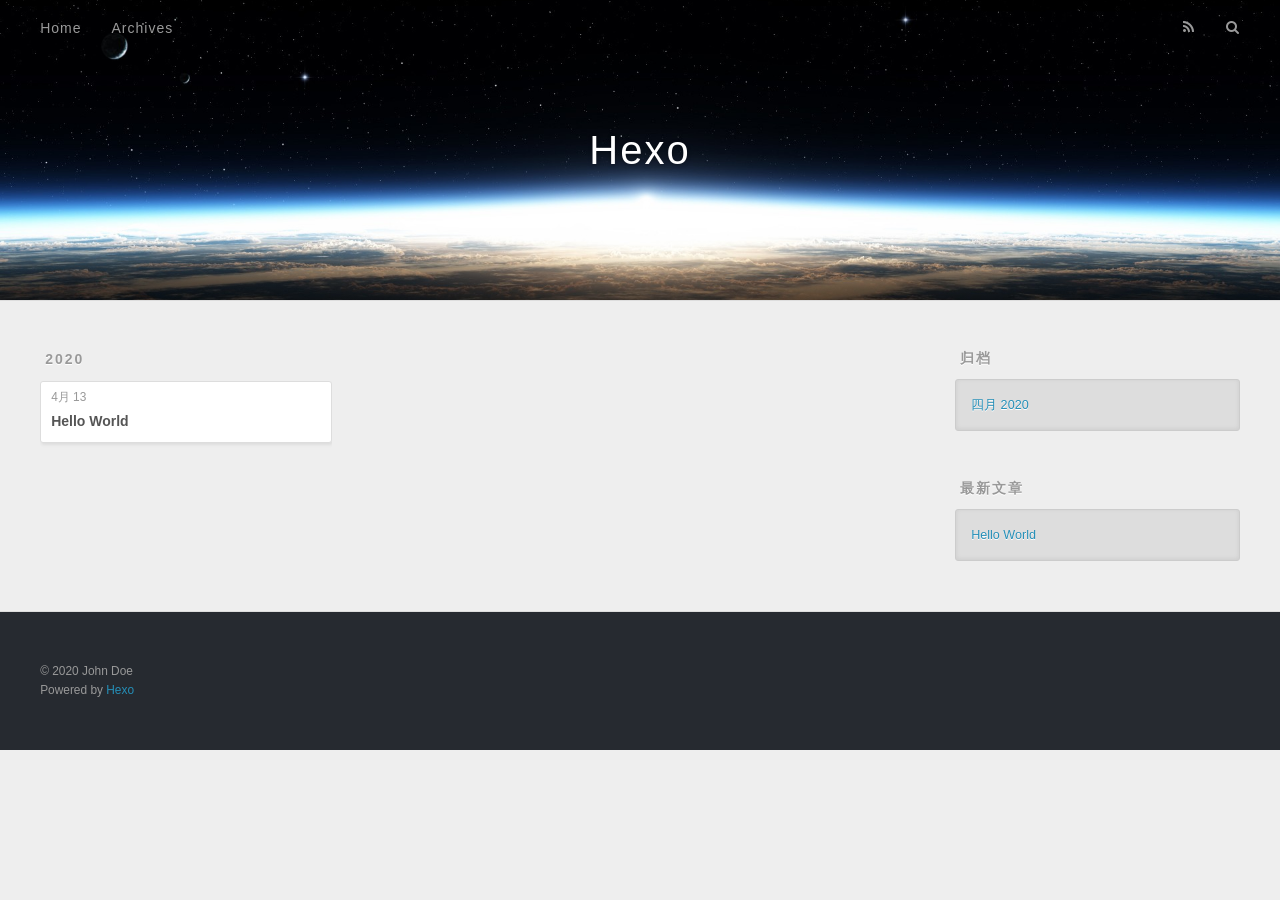
==== archives/index.html @ d76abbf5 "Site updated: 2020-04-13 22:10:26" ====
<!DOCTYPE html>
<html>
<head>
  <meta charset="utf-8">
  

  
  <title>归档 | Hexo</title>
  <meta name="viewport" content="width=device-width, initial-scale=1, maximum-scale=1">
  <meta property="og:type" content="website">
<meta property="og:title" content="Hexo">
<meta property="og:url" content="http://yoursite.com/archives/index.html">
<meta property="og:site_name" content="Hexo">
<meta property="og:locale" content="zh_CN">
<meta property="article:author" content="John Doe">
<meta name="twitter:card" content="summary">
  
    <link rel="alternate" href="/atom.xml" title="Hexo" type="application/atom+xml">
  
  
    <link rel="icon" href="/favicon.png">
  
  
    <link href="//fonts.googleapis.com/css?family=Source+Code+Pro" rel="stylesheet" type="text/css">
  
  
<link rel="stylesheet" href="/css/style.css">

<meta name="generator" content="Hexo 4.2.0"></head>

<body>
  <div id="container">
    <div id="wrap">
      <header id="header">
  <div id="banner"></div>
  <div id="header-outer" class="outer">
    <div id="header-title" class="inner">
      <h1 id="logo-wrap">
        <a href="/" id="logo">Hexo</a>
      </h1>
      
    </div>
    <div id="header-inner" class="inner">
      <nav id="main-nav">
        <a id="main-nav-toggle" class="nav-icon"></a>
        
          <a class="main-nav-link" href="/">Home</a>
        
          <a class="main-nav-link" href="/archives">Archives</a>
        
      </nav>
      <nav id="sub-nav">
        
          <a id="nav-rss-link" class="nav-icon" href="/atom.xml" title="RSS Feed"></a>
        
        <a id="nav-search-btn" class="nav-icon" title="搜索"></a>
      </nav>
      <div id="search-form-wrap">
        <form action="//google.com/search" method="get" accept-charset="UTF-8" class="search-form"><input type="search" name="q" class="search-form-input" placeholder="Search"><button type="submit" class="search-form-submit">&#xF002;</button><input type="hidden" name="sitesearch" value="http://yoursite.com"></form>
      </div>
    </div>
  </div>
</header>
      <div class="outer">
        <section id="main">
  
  
    
    
      
      
      <section class="archives-wrap">
        <div class="archive-year-wrap">
          <a href="/archives/2020" class="archive-year">2020</a>
        </div>
        <div class="archives">
    
    <article class="archive-article archive-type-post">
  <div class="archive-article-inner">
    <header class="archive-article-header">
      <a href="/2020/04/13/hello-world/" class="archive-article-date">
  <time datetime="2020-04-13T13:41:08.712Z" itemprop="datePublished">4月 13</time>
</a>
      
  
    <h1 itemprop="name">
      <a class="archive-article-title" href="/2020/04/13/hello-world/">Hello World</a>
    </h1>
  

    </header>
  </div>
</article>
  
  
    </div></section>
  


</section>
        
          <aside id="sidebar">
  
    

  
    

  
    
  
    
  <div class="widget-wrap">
    <h3 class="widget-title">归档</h3>
    <div class="widget">
      <ul class="archive-list"><li class="archive-list-item"><a class="archive-list-link" href="/archives/2020/04/">四月 2020</a></li></ul>
    </div>
  </div>


  
    
  <div class="widget-wrap">
    <h3 class="widget-title">最新文章</h3>
    <div class="widget">
      <ul>
        
          <li>
            <a href="/2020/04/13/hello-world/">Hello World</a>
          </li>
        
      </ul>
    </div>
  </div>

  
</aside>
        
      </div>
      <footer id="footer">
  
  <div class="outer">
    <div id="footer-info" class="inner">
      &copy; 2020 John Doe<br>
      Powered by <a href="http://hexo.io/" target="_blank">Hexo</a>
    </div>
  </div>
</footer>
    </div>
    <nav id="mobile-nav">
  
    <a href="/" class="mobile-nav-link">Home</a>
  
    <a href="/archives" class="mobile-nav-link">Archives</a>
  
</nav>
    

<script src="//ajax.googleapis.com/ajax/libs/jquery/2.0.3/jquery.min.js"></script>


  
<link rel="stylesheet" href="/fancybox/jquery.fancybox.css">

  
<script src="/fancybox/jquery.fancybox.pack.js"></script>




<script src="/js/script.js"></script>




  </div>
</body>
</html>
---- css/style.css ----
body {
  width: 100%;
}
body:before,
body:after {
  content: "";
  display: table;
}
body:after {
  clear: both;
}
html,
body,
div,
span,
applet,
object,
iframe,
h1,
h2,
h3,
h4,
h5,
h6,
p,
blockquote,
pre,
a,
abbr,
acronym,
address,
big,
cite,
code,
del,
dfn,
em,
img,
ins,
kbd,
q,
s,
samp,
small,
strike,
strong,
sub,
sup,
tt,
var,
dl,
dt,
dd,
ol,
ul,
li,
fieldset,
form,
label,
legend,
table,
caption,
tbody,
tfoot,
thead,
tr,
th,
td {
  margin: 0;
  padding: 0;
  border: 0;
  outline: 0;
  font-weight: inherit;
  font-style: inherit;
  font-family: inherit;
  font-size: 100%;
  vertical-align: baseline;
}
body {
  line-height: 1;
  color: #000;
  background: #fff;
}
ol,
ul {
  list-style: none;
}
table {
  border-collapse: separate;
  border-spacing: 0;
  vertical-align: middle;
}
caption,
th,
td {
  text-align: left;
  font-weight: normal;
  vertical-align: middle;
}
a img {
  border: none;
}
input,
button {
  margin: 0;
  padding: 0;
}
input::-moz-focus-inner,
button::-moz-focus-inner {
  border: 0;
  padding: 0;
}
@font-face {
  font-family: FontAwesome;
  font-style: normal;
  font-weight: normal;
  src: url("fonts/fontawesome-webfont.eot?v=#4.0.3");
  src: url("fonts/fontawesome-webfont.eot?#iefix&v=#4.0.3") format("embedded-opentype"), url("fonts/fontawesome-webfont.woff?v=#4.0.3") format("woff"), url("fonts/fontawesome-webfont.ttf?v=#4.0.3") format("truetype"), url("fonts/fontawesome-webfont.svg#fontawesomeregular?v=#4.0.3") format("svg");
}
html,
body,
#container {
  height: 100%;
}
body {
  background: #eee;
  font: 14px -apple-system, BlinkMacSystemFont, "Segoe UI", "Roboto", "Oxygen", "Ubuntu", "Cantarell", "Fira Sans", "Droid Sans", "Helvetica Neue", sans-serif;
  -webkit-text-size-adjust: 100%;
}
.outer {
  max-width: 1220px;
  margin: 0 auto;
  padding: 0 20px;
}
.outer:before,
.outer:after {
  content: "";
  display: table;
}
.outer:after {
  clear: both;
}
.inner {
  display: inline;
  float: left;
  width: 98.33333333333333%;
  margin: 0 0.833333333333333%;
}
.left,
.alignleft {
  float: left;
}
.right,
.alignright {
  float: right;
}
.clear {
  clear: both;
}
#container {
  position: relative;
}
.mobile-nav-on {
  overflow: hidden;
}
#wrap {
  height: 100%;
  width: 100%;
  position: absolute;
  top: 0;
  left: 0;
  -webkit-transition: 0.2s ease-out;
  -moz-transition: 0.2s ease-out;
  -ms-transition: 0.2s ease-out;
  transition: 0.2s ease-out;
  z-index: 1;
  background: #eee;
}
.mobile-nav-on #wrap {
  left: 280px;
}
@media screen and (min-width: 768px) {
  #main {
    display: inline;
    float: left;
    width: 73.33333333333333%;
    margin: 0 0.833333333333333%;
  }
}
.article-date,
.article-category-link,
.archive-year,
.widget-title {
  text-decoration: none;
  text-transform: uppercase;
  letter-spacing: 2px;
  color: #999;
  margin-bottom: 1em;
  margin-left: 5px;
  line-height: 1em;
  text-shadow: 0 1px #fff;
  font-weight: bold;
}
.article-inner,
.archive-article-inner {
  background: #fff;
  -webkit-box-shadow: 1px 2px 3px #ddd;
  box-shadow: 1px 2px 3px #ddd;
  border: 1px solid #ddd;
  border-radius: 3px;
}
.article-entry h1,
.widget h1 {
  font-size: 2em;
}
.article-entry h2,
.widget h2 {
  font-size: 1.5em;
}
.article-entry h3,
.widget h3 {
  font-size: 1.3em;
}
.article-entry h4,
.widget h4 {
  font-size: 1.2em;
}
.article-entry h5,
.widget h5 {
  font-size: 1em;
}
.article-entry h6,
.widget h6 {
  font-size: 1em;
  color: #999;
}
.article-entry hr,
.widget hr {
  border: 1px dashed #ddd;
}
.article-entry strong,
.widget strong {
  font-weight: bold;
}
.article-entry em,
.widget em,
.article-entry cite,
.widget cite {
  font-style: italic;
}
.article-entry sup,
.widget sup,
.article-entry sub,
.widget sub {
  font-size: 0.75em;
  line-height: 0;
  position: relative;
  vertical-align: baseline;
}
.article-entry sup,
.widget sup {
  top: -0.5em;
}
.article-entry sub,
.widget sub {
  bottom: -0.2em;
}
.article-entry small,
.widget small {
  font-size: 0.85em;
}
.article-entry acronym,
.widget acronym,
.article-entry abbr,
.widget abbr {
  border-bottom: 1px dotted;
}
.article-entry ul,
.widget ul,
.article-entry ol,
.widget ol,
.article-entry dl,
.widget dl {
  margin: 0 20px;
  line-height: 1.6em;
}
.article-entry ul ul,
.widget ul ul,
.article-entry ol ul,
.widget ol ul,
.article-entry ul ol,
.widget ul ol,
.article-entry ol ol,
.widget ol ol {
  margin-top: 0;
  margin-bottom: 0;
}
.article-entry ul,
.widget ul {
  list-style: disc;
}
.article-entry ol,
.widget ol {
  list-style: decimal;
}
.article-entry dt,
.widget dt {
  font-weight: bold;
}
#header {
  height: 300px;
  position: relative;
  border-bottom: 1px solid #ddd;
}
#header:before,
#header:after {
  content: "";
  position: absolute;
  left: 0;
  right: 0;
  height: 40px;
}
#header:before {
  top: 0;
  background: -webkit-linear-gradient(rgba(0,0,0,0.2), transparent);
  background: -moz-linear-gradient(rgba(0,0,0,0.2), transparent);
  background: -ms-linear-gradient(rgba(0,0,0,0.2), transparent);
  background: linear-gradient(rgba(0,0,0,0.2), transparent);
}
#header:after {
  bottom: 0;
  background: -webkit-linear-gradient(transparent, rgba(0,0,0,0.2));
  background: -moz-linear-gradient(transparent, rgba(0,0,0,0.2));
  background: -ms-linear-gradient(transparent, rgba(0,0,0,0.2));
  background: linear-gradient(transparent, rgba(0,0,0,0.2));
}
#header-outer {
  height: 100%;
  position: relative;
}
#header-inner {
  position: relative;
  overflow: hidden;
}
#banner {
  position: absolute;
  top: 0;
  left: 0;
  width: 100%;
  height: 100%;
  background: url("images/banner.jpg") center #000;
  -webkit-background-size: cover;
  -moz-background-size: cover;
  background-size: cover;
  z-index: -1;
}
#header-title {
  text-align: center;
  height: 40px;
  position: absolute;
  top: 50%;
  left: 0;
  margin-top: -20px;
}
#logo,
#subtitle {
  text-decoration: none;
  color: #fff;
  font-weight: 300;
  text-shadow: 0 1px 4px rgba(0,0,0,0.3);
}
#logo {
  font-size: 40px;
  line-height: 40px;
  letter-spacing: 2px;
}
#subtitle {
  font-size: 16px;
  line-height: 16px;
  letter-spacing: 1px;
}
#subtitle-wrap {
  margin-top: 16px;
}
#main-nav {
  float: left;
  margin-left: -15px;
}
.nav-icon,
.main-nav-link {
  float: left;
  color: #fff;
  opacity: 0.6;
  text-decoration: none;
  text-shadow: 0 1px rgba(0,0,0,0.2);
  -webkit-transition: opacity 0.2s;
  -moz-transition: opacity 0.2s;
  -ms-transition: opacity 0.2s;
  transition: opacity 0.2s;
  display: block;
  padding: 20px 15px;
}
.nav-icon:hover,
.main-nav-link:hover {
  opacity: 1;
}
.nav-icon {
  font-family: FontAwesome;
  text-align: center;
  font-size: 14px;
  width: 14px;
  height: 14px;
  padding: 20px 15px;
  position: relative;
  cursor: pointer;
}
.main-nav-link {
  font-weight: 300;
  letter-spacing: 1px;
}
@media screen and (max-width: 479px) {
  .main-nav-link {
    display: none;
  }
}
#main-nav-toggle {
  display: none;
}
#main-nav-toggle:before {
  content: "\f0c9";
}
@media screen and (max-width: 479px) {
  #main-nav-toggle {
    display: block;
  }
}
#sub-nav {
  float: right;
  margin-right: -15px;
}
#nav-rss-link:before {
  content: "\f09e";
}
#nav-search-btn:before {
  content: "\f002";
}
#search-form-wrap {
  position: absolute;
  top: 15px;
  width: 150px;
  height: 30px;
  right: -150px;
  opacity: 0;
  -webkit-transition: 0.2s ease-out;
  -moz-transition: 0.2s ease-out;
  -ms-transition: 0.2s ease-out;
  transition: 0.2s ease-out;
}
#search-form-wrap.on {
  opacity: 1;
  right: 0;
}
@media screen and (max-width: 479px) {
  #search-form-wrap {
    width: 100%;
    right: -100%;
  }
}
.search-form {
  position: absolute;
  top: 0;
  left: 0;
  right: 0;
  background: #fff;
  padding: 5px 15px;
  border-radius: 15px;
  -webkit-box-shadow: 0 0 10px rgba(0,0,0,0.3);
  box-shadow: 0 0 10px rgba(0,0,0,0.3);
}
.search-form-input {
  border: none;
  background: none;
  color: #555;
  width: 100%;
  font: 13px -apple-system, BlinkMacSystemFont, "Segoe UI", "Roboto", "Oxygen", "Ubuntu", "Cantarell", "Fira Sans", "Droid Sans", "Helvetica Neue", sans-serif;
  outline: none;
}
.search-form-input::-webkit-search-results-decoration,
.search-form-input::-webkit-search-cancel-button {
  -webkit-appearance: none;
}
.search-form-submit {
  position: absolute;
  top: 50%;
  right: 10px;
  margin-top: -7px;
  font: 13px FontAwesome;
  border: none;
  background: none;
  color: #bbb;
  cursor: pointer;
}
.search-form-submit:hover,
.search-form-submit:focus {
  color: #777;
}
.article {
  margin: 50px 0;
}
.article-inner {
  overflow: hidden;
}
.article-meta:before,
.article-meta:after {
  content: "";
  display: table;
}
.article-meta:after {
  clear: both;
}
.article-date {
  float: left;
}
.article-category {
  float: left;
  line-height: 1em;
  color: #ccc;
  text-shadow: 0 1px #fff;
  margin-left: 8px;
}
.article-category:before {
  content: "\2022";
}
.article-category-link {
  margin: 0 12px 1em;
}
.article-header {
  padding: 20px 20px 0;
}
.article-title {
  text-decoration: none;
  font-size: 2em;
  font-weight: bold;
  color: #555;
  line-height: 1.1em;
  -webkit-transition: color 0.2s;
  -moz-transition: color 0.2s;
  -ms-transition: color 0.2s;
  transition: color 0.2s;
}
a.article-title:hover {
  color: #258fb8;
}
.article-entry {
  color: #555;
  padding: 0 20px;
}
.article-entry:before,
.article-entry:after {
  content: "";
  display: table;
}
.article-entry:after {
  clear: both;
}
.article-entry p,
.article-entry table {
  line-height: 1.6em;
  margin: 1.6em 0;
}
.article-entry h1,
.article-entry h2,
.article-entry h3,
.article-entry h4,
.article-entry h5,
.article-entry h6 {
  font-weight: bold;
}
.article-entry h1,
.article-entry h2,
.article-entry h3,
.article-entry h4,
.article-entry h5,
.article-entry h6 {
  line-height: 1.1em;
  margin: 1.1em 0;
}
.article-entry a {
  color: #258fb8;
  text-decoration: none;
}
.article-entry a:hover {
  text-decoration: underline;
}
.article-entry ul,
.article-entry ol,
.article-entry dl {
  margin-top: 1.6em;
  margin-bottom: 1.6em;
}
.article-entry img,
.article-entry video {
  max-width: 100%;
  height: auto;
  display: block;
  margin: auto;
}
.article-entry iframe {
  border: none;
}
.article-entry table {
  width: 100%;
  border-collapse: collapse;
  border-spacing: 0;
}
.article-entry th {
  font-weight: bold;
  border-bottom: 3px solid #ddd;
  padding-bottom: 0.5em;
}
.article-entry td {
  border-bottom: 1px solid #ddd;
  padding: 10px 0;
}
.article-entry blockquote {
  font-family: Georgia, "Times New Roman", serif;
  font-size: 1.4em;
  margin: 1.6em 20px;
  text-align: center;
}
.article-entry blockquote footer {
  font-size: 14px;
  margin: 1.6em 0;
  font-family: -apple-system, BlinkMacSystemFont, "Segoe UI", "Roboto", "Oxygen", "Ubuntu", "Cantarell", "Fira Sans", "Droid Sans", "Helvetica Neue", sans-serif;
}
.article-entry blockquote footer cite:before {
  content: "—";
  padding: 0 0.5em;
}
.article-entry .pullquote {
  text-align: left;
  width: 45%;
  margin: 0;
}
.article-entry .pullquote.left {
  margin-left: 0.5em;
  margin-right: 1em;
}
.article-entry .pullquote.right {
  margin-right: 0.5em;
  margin-left: 1em;
}
.article-entry .caption {
  color: #999;
  display: block;
  font-size: 0.9em;
  margin-top: 0.5em;
  position: relative;
  text-align: center;
}
.article-entry .video-container {
  position: relative;
  padding-top: 56.25%;
  height: 0;
  overflow: hidden;
}
.article-entry .video-container iframe,
.article-entry .video-container object,
.article-entry .video-container embed {
  position: absolute;
  top: 0;
  left: 0;
  width: 100%;
  height: 100%;
  margin-top: 0;
}
.article-more-link a {
  display: inline-block;
  line-height: 1em;
  padding: 6px 15px;
  border-radius: 15px;
  background: #eee;
  color: #999;
  text-shadow: 0 1px #fff;
  text-decoration: none;
}
.article-more-link a:hover {
  background: #258fb8;
  color: #fff;
  text-decoration: none;
  text-shadow: 0 1px #1e7293;
}
.article-footer {
  font-size: 0.85em;
  line-height: 1.6em;
  border-top: 1px solid #ddd;
  padding-top: 1.6em;
  margin: 0 20px 20px;
}
.article-footer:before,
.article-footer:after {
  content: "";
  display: table;
}
.article-footer:after {
  clear: both;
}
.article-footer a {
  color: #999;
  text-decoration: none;
}
.article-footer a:hover {
  color: #555;
}
.article-tag-list-item {
  float: left;
  margin-right: 10px;
}
.article-tag-list-link:before {
  content: "#";
}
.article-comment-link {
  float: right;
}
.article-comment-link:before {
  content: "\f075";
  font-family: FontAwesome;
  padding-right: 8px;
}
.article-share-link {
  cursor: pointer;
  float: right;
  margin-left: 20px;
}
.article-share-link:before {
  content: "\f064";
  font-family: FontAwesome;
  padding-right: 6px;
}
#article-nav {
  position: relative;
}
#article-nav:before,
#article-nav:after {
  content: "";
  display: table;
}
#article-nav:after {
  clear: both;
}
@media screen and (min-width: 768px) {
  #article-nav {
    margin: 50px 0;
  }
  #article-nav:before {
    width: 8px;
    height: 8px;
    position: absolute;
    top: 50%;
    left: 50%;
    margin-top: -4px;
    margin-left: -4px;
    content: "";
    border-radius: 50%;
    background: #ddd;
    -webkit-box-shadow: 0 1px 2px #fff;
    box-shadow: 0 1px 2px #fff;
  }
}
.article-nav-link-wrap {
  text-decoration: none;
  text-shadow: 0 1px #fff;
  color: #999;
  -webkit-box-sizing: border-box;
  -moz-box-sizing: border-box;
  box-sizing: border-box;
  margin-top: 50px;
  text-align: center;
  display: block;
}
.article-nav-link-wrap:hover {
  color: #555;
}
@media screen and (min-width: 768px) {
  .article-nav-link-wrap {
    width: 50%;
    margin-top: 0;
  }
}
@media screen and (min-width: 768px) {
  #article-nav-newer {
    float: left;
    text-align: right;
    padding-right: 20px;
  }
}
@media screen and (min-width: 768px) {
  #article-nav-older {
    float: right;
    text-align: left;
    padding-left: 20px;
  }
}
.article-nav-caption {
  text-transform: uppercase;
  letter-spacing: 2px;
  color: #ddd;
  line-height: 1em;
  font-weight: bold;
}
#article-nav-newer .article-nav-caption {
  margin-right: -2px;
}
.article-nav-title {
  font-size: 0.85em;
  line-height: 1.6em;
  margin-top: 0.5em;
}
.article-share-box {
  position: absolute;
  display: none;
  background: #fff;
  -webkit-box-shadow: 1px 2px 10px rgba(0,0,0,0.2);
  box-shadow: 1px 2px 10px rgba(0,0,0,0.2);
  border-radius: 3px;
  margin-left: -145px;
  overflow: hidden;
  z-index: 1;
}
.article-share-box.on {
  display: block;
}
.article-share-input {
  width: 100%;
  background: none;
  -webkit-box-sizing: border-box;
  -moz-box-sizing: border-box;
  box-sizing: border-box;
  font: 14px -apple-system, BlinkMacSystemFont, "Segoe UI", "Roboto", "Oxygen", "Ubuntu", "Cantarell", "Fira Sans", "Droid Sans", "Helvetica Neue", sans-serif;
  padding: 0 15px;
  color: #555;
  outline: none;
  border: 1px solid #ddd;
  border-radius: 3px 3px 0 0;
  height: 36px;
  line-height: 36px;
}
.article-share-links {
  background: #eee;
}
.article-share-links:before,
.article-share-links:after {
  content: "";
  display: table;
}
.article-share-links:after {
  clear: both;
}
.article-share-twitter,
.article-share-facebook,
.article-share-pinterest,
.article-share-google {
  width: 50px;
  height: 36px;
  display: block;
  float: left;
  position: relative;
  color: #999;
  text-shadow: 0 1px #fff;
}
.article-share-twitter:before,
.article-share-facebook:before,
.article-share-pinterest:before,
.article-share-google:before {
  font-size: 20px;
  font-family: FontAwesome;
  width: 20px;
  height: 20px;
  position: absolute;
  top: 50%;
  left: 50%;
  margin-top: -10px;
  margin-left: -10px;
  text-align: center;
}
.article-share-twitter:hover,
.article-share-facebook:hover,
.article-share-pinterest:hover,
.article-share-google:hover {
  color: #fff;
}
.article-share-twitter:before {
  content: "\f099";
}
.article-share-twitter:hover {
  background: #00aced;
  text-shadow: 0 1px #008abe;
}
.article-share-facebook:before {
  content: "\f09a";
}
.article-share-facebook:hover {
  background: #3b5998;
  text-shadow: 0 1px #2f477a;
}
.article-share-pinterest:before {
  content: "\f0d2";
}
.article-share-pinterest:hover {
  background: #cb2027;
  text-shadow: 0 1px #a21a1f;
}
.article-share-google:before {
  content: "\f0d5";
}
.article-share-google:hover {
  background: #dd4b39;
  text-shadow: 0 1px #be3221;
}
.article-gallery {
  background: #000;
  position: relative;
}
.article-gallery-photos {
  position: relative;
  overflow: hidden;
}
.article-gallery-img {
  display: none;
  max-width: 100%;
}
.article-gallery-img:first-child {
  display: block;
}
.article-gallery-img.loaded {
  position: absolute;
  display: block;
}
.article-gallery-img img {
  display: block;
  max-width: 100%;
  margin: 0 auto;
}
#comments {
  background: #fff;
  -webkit-box-shadow: 1px 2px 3px #ddd;
  box-shadow: 1px 2px 3px #ddd;
  padding: 20px;
  border: 1px solid #ddd;
  border-radius: 3px;
  margin: 50px 0;
}
#comments a {
  color: #258fb8;
}
.archives-wrap {
  margin: 50px 0;
}
.archives:before,
.archives:after {
  content: "";
  display: table;
}
.archives:after {
  clear: both;
}
.archive-year-wrap {
  margin-bottom: 1em;
}
.archives {
  -webkit-column-gap: 10px;
  -moz-column-gap: 10px;
  column-gap: 10px;
}
@media screen and (min-width: 480px) and (max-width: 767px) {
  .archives {
    -webkit-column-count: 2;
    -moz-column-count: 2;
    column-count: 2;
  }
}
@media screen and (min-width: 768px) {
  .archives {
    -webkit-column-count: 3;
    -moz-column-count: 3;
    column-count: 3;
  }
}
.archive-article {
  -webkit-column-break-inside: avoid;
  page-break-inside: avoid;
  overflow: hidden;
  break-inside: avoid-column;
}
.archive-article-inner {
  padding: 10px;
  margin-bottom: 15px;
}
.archive-article-title {
  text-decoration: none;
  font-weight: bold;
  color: #555;
  -webkit-transition: color 0.2s;
  -moz-transition: color 0.2s;
  -ms-transition: color 0.2s;
  transition: color 0.2s;
  line-height: 1.6em;
}
.archive-article-title:hover {
  color: #258fb8;
}
.archive-article-footer {
  margin-top: 1em;
}
.archive-article-date {
  color: #999;
  text-decoration: none;
  font-size: 0.85em;
  line-height: 1em;
  margin-bottom: 0.5em;
  display: block;
}
#page-nav {
  margin: 50px auto;
  background: #fff;
  -webkit-box-shadow: 1px 2px 3px #ddd;
  box-shadow: 1px 2px 3px #ddd;
  border: 1px solid #ddd;
  border-radius: 3px;
  text-align: center;
  color: #999;
  overflow: hidden;
}
#page-nav:before,
#page-nav:after {
  content: "";
  display: table;
}
#page-nav:after {
  clear: both;
}
#page-nav a,
#page-nav span {
  padding: 10px 20px;
  line-height: 1;
  height: 2ex;
}
#page-nav a {
  color: #999;
  text-decoration: none;
}
#page-nav a:hover {
  background: #999;
  color: #fff;
}
#page-nav .prev {
  float: left;
}
#page-nav .next {
  float: right;
}
#page-nav .page-number {
  display: inline-block;
}
@media screen and (max-width: 479px) {
  #page-nav .page-number {
    display: none;
  }
}
#page-nav .current {
  color: #555;
  font-weight: bold;
}
#page-nav .space {
  color: #ddd;
}
#footer {
  background: #262a30;
  padding: 50px 0;
  border-top: 1px solid #ddd;
  color: #999;
}
#footer a {
  color: #258fb8;
  text-decoration: none;
}
#footer a:hover {
  text-decoration: underline;
}
#footer-info {
  line-height: 1.6em;
  font-size: 0.85em;
}
.article-entry pre,
.article-entry .highlight {
  background: #2d2d2d;
  margin: 0 -20px;
  padding: 15px 20px;
  border-style: solid;
  border-color: #ddd;
  border-width: 1px 0;
  overflow: auto;
  color: #ccc;
  line-height: 22.400000000000002px;
}
.article-entry .highlight .gutter pre,
.article-entry .gist .gist-file .gist-data .line-numbers {
  color: #666;
  font-size: 0.85em;
}
.article-entry pre,
.article-entry code {
  font-family: "Source Code Pro", Consolas, Monaco, Menlo, Consolas, monospace;
}
.article-entry code {
  background: #eee;
  text-shadow: 0 1px #fff;
  padding: 0 0.3em;
}
.article-entry pre code {
  background: none;
  text-shadow: none;
  padding: 0;
}
.article-entry .highlight pre {
  border: none;
  margin: 0;
  padding: 0;
}
.article-entry .highlight table {
  margin: 0;
  width: auto;
}
.article-entry .highlight td {
  border: none;
  padding: 0;
}
.article-entry .highlight figcaption {
  font-size: 0.85em;
  color: #999;
  line-height: 1em;
  margin-bottom: 1em;
}
.article-entry .highlight figcaption:before,
.article-entry .highlight figcaption:after {
  content: "";
  display: table;
}
.article-entry .highlight figcaption:after {
  clear: both;
}
.article-entry .highlight figcaption a {
  float: right;
}
.article-entry .highlight .gutter pre {
  text-align: right;
  padding-right: 20px;
}
.article-entry .highlight .line {
  height: 22.400000000000002px;
}
.article-entry .highlight .line.marked {
  background: #515151;
}
.article-entry .gist {
  margin: 0 -20px;
  border-style: solid;
  border-color: #ddd;
  border-width: 1px 0;
  background: #2d2d2d;
  padding: 15px 20px 15px 0;
}
.article-entry .gist .gist-file {
  border: none;
  font-family: "Source Code Pro", Consolas, Monaco, Menlo, Consolas, monospace;
  margin: 0;
}
.article-entry .gist .gist-file .gist-data {
  background: none;
  border: none;
}
.article-entry .gist .gist-file .gist-data .line-numbers {
  background: none;
  border: none;
  padding: 0 20px 0 0;
}
.article-entry .gist .gist-file .gist-data .line-data {
  padding: 0 !important;
}
.article-entry .gist .gist-file .highlight {
  margin: 0;
  padding: 0;
  border: none;
}
.article-entry .gist .gist-file .gist-meta {
  background: #2d2d2d;
  color: #999;
  font: 0.85em -apple-system, BlinkMacSystemFont, "Segoe UI", "Roboto", "Oxygen", "Ubuntu", "Cantarell", "Fira Sans", "Droid Sans", "Helvetica Neue", sans-serif;
  text-shadow: 0 0;
  padding: 0;
  margin-top: 1em;
  margin-left: 20px;
}
.article-entry .gist .gist-file .gist-meta a {
  color: #258fb8;
  font-weight: normal;
}
.article-entry .gist .gist-file .gist-meta a:hover {
  text-decoration: underline;
}
pre .comment,
pre .title {
  color: #999;
}
pre .variable,
pre .attribute,
pre .tag,
pre .regexp,
pre .ruby .constant,
pre .xml .tag .title,
pre .xml .pi,
pre .xml .doctype,
pre .html .doctype,
pre .css .id,
pre .css .class,
pre .css .pseudo {
  color: #f2777a;
}
pre .number,
pre .preprocessor,
pre .built_in,
pre .literal,
pre .params,
pre .constant {
  color: #f99157;
}
pre .class,
pre .ruby .class .title,
pre .css .rules .attribute {
  color: #9c9;
}
pre .string,
pre .value,
pre .inheritance,
pre .header,
pre .ruby .symbol,
pre .xml .cdata {
  color: #9c9;
}
pre .css .hexcolor {
  color: #6cc;
}
pre .function,
pre .python .decorator,
pre .python .title,
pre .ruby .function .title,
pre .ruby .title .keyword,
pre .perl .sub,
pre .javascript .title,
pre .coffeescript .title {
  color: #69c;
}
pre .keyword,
pre .javascript .function {
  color: #c9c;
}
@media screen and (max-width: 479px) {
  #mobile-nav {
    position: absolute;
    top: 0;
    left: 0;
    width: 280px;
    height: 100%;
    background: #191919;
    border-right: 1px solid #fff;
  }
}
@media screen and (max-width: 479px) {
  .mobile-nav-link {
    display: block;
    color: #999;
    text-decoration: none;
    padding: 15px 20px;
    font-weight: bold;
  }
  .mobile-nav-link:hover {
    color: #fff;
  }
}
@media screen and (min-width: 768px) {
  #sidebar {
    display: inline;
    float: left;
    width: 23.333333333333332%;
    margin: 0 0.833333333333333%;
  }
}
.widget-wrap {
  margin: 50px 0;
}
.widget {
  color: #777;
  text-shadow: 0 1px #fff;
  background: #ddd;
  -webkit-box-shadow: 0 -1px 4px #ccc inset;
  box-shadow: 0 -1px 4px #ccc inset;
  border: 1px solid #ccc;
  padding: 15px;
  border-radius: 3px;
}
.widget a {
  color: #258fb8;
  text-decoration: none;
}
.widget a:hover {
  text-decoration: underline;
}
.widget ul ul,
.widget ol ul,
.widget dl ul,
.widget ul ol,
.widget ol ol,
.widget dl ol,
.widget ul dl,
.widget ol dl,
.widget dl dl {
  margin-left: 15px;
  list-style: disc;
}
.widget {
  line-height: 1.6em;
  word-wrap: break-word;
  font-size: 0.9em;
}
.widget ul,
.widget ol {
  list-style: none;
  margin: 0;
}
.widget ul ul,
.widget ol ul,
.widget ul ol,
.widget ol ol {
  margin: 0 20px;
}
.widget ul ul,
.widget ol ul {
  list-style: disc;
}
.widget ul ol,
.widget ol ol {
  list-style: decimal;
}
.category-list-count,
.tag-list-count,
.archive-list-count {
  padding-left: 5px;
  color: #999;
  font-size: 0.85em;
}
.category-list-count:before,
.tag-list-count:before,
.archive-list-count:before {
  content: "(";
}
.category-list-count:after,
.tag-list-count:after,
.archive-list-count:after {
  content: ")";
}
.tagcloud a {
  margin-right: 5px;
  display: inline-block;
}
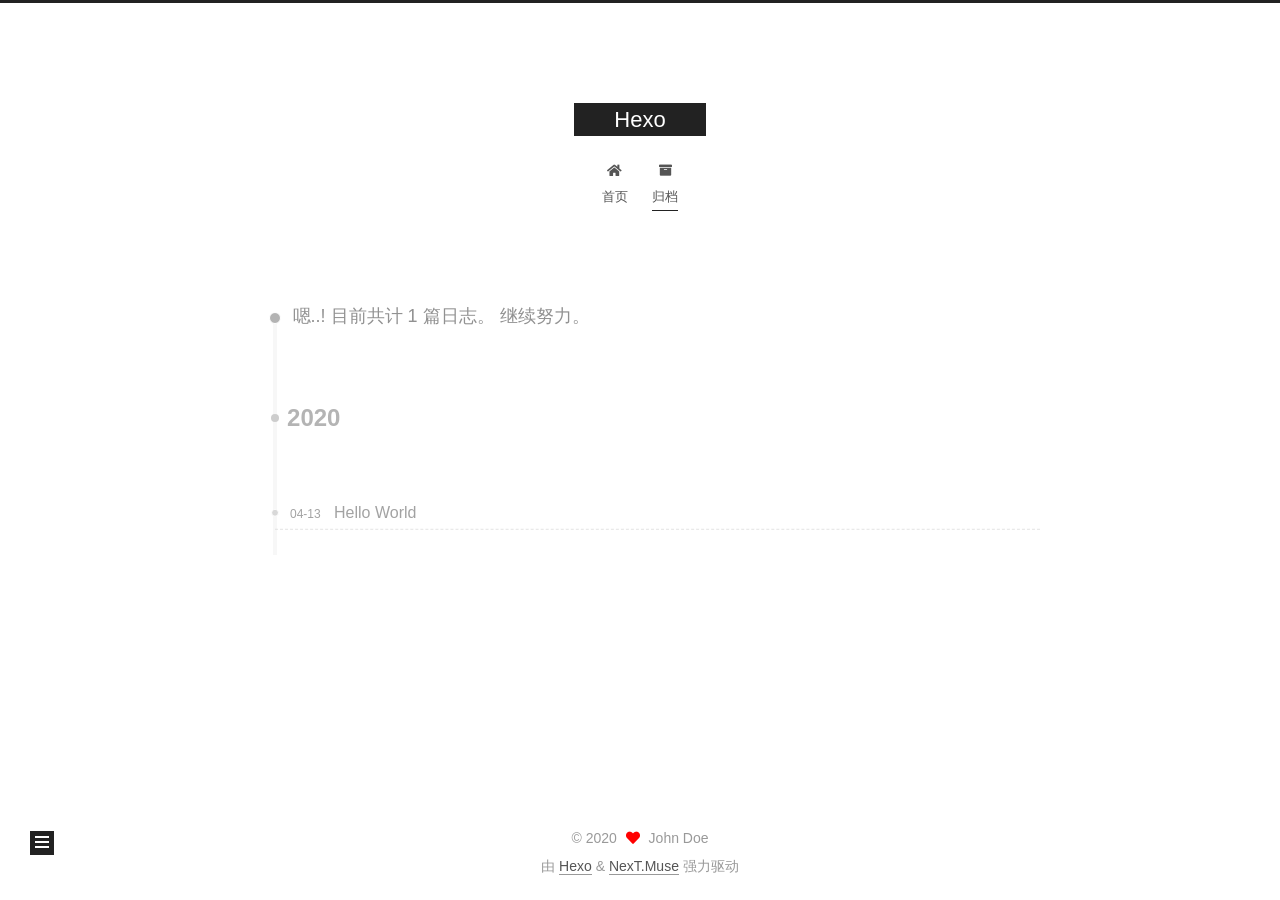
==== commit c3de2ac0: "Site updated: 2020-04-13 22:43:33" ====
--- a/archives/index.html
+++ b/archives/index.html
@@ -1,12 +1,25 @@
 <!DOCTYPE html>
-<html>
+<html lang="zh-CN">
 <head>
-  <meta charset="utf-8">
-  
-
-  
-  <title>归档 | Hexo</title>
-  <meta name="viewport" content="width=device-width, initial-scale=1, maximum-scale=1">
+  <meta charset="UTF-8">
+<meta name="viewport" content="width=device-width, initial-scale=1, maximum-scale=2">
+<meta name="theme-color" content="#222">
+<meta name="generator" content="Hexo 4.2.0">
+  <link rel="apple-touch-icon" sizes="180x180" href="/images/apple-touch-icon-next.png">
+  <link rel="icon" type="image/png" sizes="32x32" href="/images/favicon-32x32-next.png">
+  <link rel="icon" type="image/png" sizes="16x16" href="/images/favicon-16x16-next.png">
+  <link rel="mask-icon" href="/images/logo.svg" color="#222">
+
+<link rel="stylesheet" href="/css/main.css">
+
+
+<link rel="stylesheet" href="/lib/font-awesome/css/all.min.css">
+
+<script id="hexo-configurations">
+    var NexT = window.NexT || {};
+    var CONFIG = {"hostname":"yoursite.com","root":"/","scheme":"Muse","version":"7.8.0","exturl":false,"sidebar":{"position":"left","display":"post","padding":18,"offset":12,"onmobile":false},"copycode":{"enable":false,"show_result":false,"style":null},"back2top":{"enable":true,"sidebar":false,"scrollpercent":false},"bookmark":{"enable":false,"color":"#222","save":"auto"},"fancybox":false,"mediumzoom":false,"lazyload":false,"pangu":false,"comments":{"style":"tabs","active":null,"storage":true,"lazyload":false,"nav":null},"algolia":{"hits":{"per_page":10},"labels":{"input_placeholder":"Search for Posts","hits_empty":"We didn't find any results for the search: ${query}","hits_stats":"${hits} results found in ${time} ms"}},"localsearch":{"enable":false,"trigger":"auto","top_n_per_article":1,"unescape":false,"preload":false},"motion":{"enable":true,"async":false,"transition":{"post_block":"fadeIn","post_header":"slideDownIn","post_body":"slideDownIn","coll_header":"slideLeftIn","sidebar":"slideUpIn"}}};
+  </script>
+
   <meta property="og:type" content="website">
 <meta property="og:title" content="Hexo">
 <meta property="og:url" content="http://yoursite.com/archives/index.html">
@@ -14,165 +27,314 @@
 <meta property="og:locale" content="zh_CN">
 <meta property="article:author" content="John Doe">
 <meta name="twitter:card" content="summary">
-  
-    <link rel="alternate" href="/atom.xml" title="Hexo" type="application/atom+xml">
-  
-  
-    <link rel="icon" href="/favicon.png">
-  
-  
-    <link href="//fonts.googleapis.com/css?family=Source+Code+Pro" rel="stylesheet" type="text/css">
-  
-  
-<link rel="stylesheet" href="/css/style.css">
-
-<meta name="generator" content="Hexo 4.2.0"></head>
-
-<body>
-  <div id="container">
-    <div id="wrap">
-      <header id="header">
-  <div id="banner"></div>
-  <div id="header-outer" class="outer">
-    <div id="header-title" class="inner">
-      <h1 id="logo-wrap">
-        <a href="/" id="logo">Hexo</a>
-      </h1>
+
+<link rel="canonical" href="http://yoursite.com/archives/">
+
+
+<script id="page-configurations">
+  // https://hexo.io/docs/variables.html
+  CONFIG.page = {
+    sidebar: "",
+    isHome : false,
+    isPost : false,
+    lang   : 'zh-CN'
+  };
+</script>
+
+  <title>归档 | Hexo</title>
+  
+
+
+
+
+
+
+  <noscript>
+  <style>
+  .use-motion .brand,
+  .use-motion .menu-item,
+  .sidebar-inner,
+  .use-motion .post-block,
+  .use-motion .pagination,
+  .use-motion .comments,
+  .use-motion .post-header,
+  .use-motion .post-body,
+  .use-motion .collection-header { opacity: initial; }
+
+  .use-motion .site-title,
+  .use-motion .site-subtitle {
+    opacity: initial;
+    top: initial;
+  }
+
+  .use-motion .logo-line-before i { left: initial; }
+  .use-motion .logo-line-after i { right: initial; }
+  </style>
+</noscript>
+
+</head>
+
+<body itemscope itemtype="http://schema.org/WebPage">
+  <div class="container use-motion">
+    <div class="headband"></div>
+
+    <header class="header" itemscope itemtype="http://schema.org/WPHeader">
+      <div class="header-inner"><div class="site-brand-container">
+  <div class="site-nav-toggle">
+    <div class="toggle" aria-label="切换导航栏">
+      <span class="toggle-line toggle-line-first"></span>
+      <span class="toggle-line toggle-line-middle"></span>
+      <span class="toggle-line toggle-line-last"></span>
+    </div>
+  </div>
+
+  <div class="site-meta">
+
+    <a href="/" class="brand" rel="start">
+      <span class="logo-line-before"><i></i></span>
+      <h1 class="site-title">Hexo</h1>
+      <span class="logo-line-after"><i></i></span>
+    </a>
+  </div>
+
+  <div class="site-nav-right">
+    <div class="toggle popup-trigger">
+    </div>
+  </div>
+</div>
+
+
+
+
+<nav class="site-nav">
+  <ul id="menu" class="main-menu menu">
+        <li class="menu-item menu-item-home">
+
+    <a href="/" rel="section"><i class="fa fa-home fa-fw"></i>首页</a>
+
+  </li>
+        <li class="menu-item menu-item-archives">
+
+    <a href="/archives/" rel="section"><i class="fa fa-archive fa-fw"></i>归档</a>
+
+  </li>
+  </ul>
+</nav>
+
+
+
+
+</div>
+    </header>
+
+    
+  <div class="back-to-top">
+    <i class="fa fa-arrow-up"></i>
+    <span>0%</span>
+  </div>
+
+
+    <main class="main">
+      <div class="main-inner">
+        <div class="content-wrap">
+          
+
+          <div class="content archive">
+            
+
+  
+  
+  
+  <div class="post-block">
+    <div class="posts-collapse">
+      <div class="collection-title">
+        <span class="collection-header">嗯..! 目前共计 1 篇日志。 继续努力。</span>
+      </div>
+
       
-    </div>
-    <div id="header-inner" class="inner">
-      <nav id="main-nav">
-        <a id="main-nav-toggle" class="nav-icon"></a>
+    <div class="collection-year">
+      <span class="collection-header">2020</span>
+    </div>
+
+  <article itemscope itemtype="http://schema.org/Article">
+    <header class="post-header">
+
+      <div class="post-meta">
+        <time itemprop="dateCreated"
+              datetime="2020-04-13T21:41:08+08:00"
+              content="2020-04-13">
+          04-13
+        </time>
+      </div>
+
+      <div class="post-title">
+          <a class="post-title-link" href="/2020/04/13/hello-world/" itemprop="url">
+            <span itemprop="name">Hello World</span>
+          </a>
+      </div>
+
+    </header>
+  </article>
+
+
+    </div>
+  </div>
+  
+  
+  
+
+  
+
+
+
+          </div>
+          
+
+<script>
+  window.addEventListener('tabs:register', () => {
+    let { activeClass } = CONFIG.comments;
+    if (CONFIG.comments.storage) {
+      activeClass = localStorage.getItem('comments_active') || activeClass;
+    }
+    if (activeClass) {
+      let activeTab = document.querySelector(`a[href="#comment-${activeClass}"]`);
+      if (activeTab) {
+        activeTab.click();
+      }
+    }
+  });
+  if (CONFIG.comments.storage) {
+    window.addEventListener('tabs:click', event => {
+      if (!event.target.matches('.tabs-comment .tab-content .tab-pane')) return;
+      let commentClass = event.target.classList[1];
+      localStorage.setItem('comments_active', commentClass);
+    });
+  }
+</script>
+
+        </div>
+          
+  
+  <div class="toggle sidebar-toggle">
+    <span class="toggle-line toggle-line-first"></span>
+    <span class="toggle-line toggle-line-middle"></span>
+    <span class="toggle-line toggle-line-last"></span>
+  </div>
+
+  <aside class="sidebar">
+    <div class="sidebar-inner">
+
+      <ul class="sidebar-nav motion-element">
+        <li class="sidebar-nav-toc">
+          文章目录
+        </li>
+        <li class="sidebar-nav-overview">
+          站点概览
+        </li>
+      </ul>
+
+      <!--noindex-->
+      <div class="post-toc-wrap sidebar-panel">
+      </div>
+      <!--/noindex-->
+
+      <div class="site-overview-wrap sidebar-panel">
+        <div class="site-author motion-element" itemprop="author" itemscope itemtype="http://schema.org/Person">
+  <p class="site-author-name" itemprop="name">John Doe</p>
+  <div class="site-description" itemprop="description"></div>
+</div>
+<div class="site-state-wrap motion-element">
+  <nav class="site-state">
+      <div class="site-state-item site-state-posts">
+          <a href="/archives/">
         
-          <a class="main-nav-link" href="/">Home</a>
+          <span class="site-state-item-count">1</span>
+          <span class="site-state-item-name">日志</span>
+        </a>
+      </div>
+  </nav>
+</div>
+
+
+
+      </div>
+
+    </div>
+  </aside>
+  <div id="sidebar-dimmer"></div>
+
+
+      </div>
+    </main>
+
+    <footer class="footer">
+      <div class="footer-inner">
         
-          <a class="main-nav-link" href="/archives">Archives</a>
+
         
-      </nav>
-      <nav id="sub-nav">
+
+<div class="copyright">
+  
+  &copy; 
+  <span itemprop="copyrightYear">2020</span>
+  <span class="with-love">
+    <i class="fa fa-heart"></i>
+  </span>
+  <span class="author" itemprop="copyrightHolder">John Doe</span>
+</div>
+  <div class="powered-by">由 <a href="https://hexo.io/" class="theme-link" rel="noopener" target="_blank">Hexo</a> & <a href="https://muse.theme-next.org/" class="theme-link" rel="noopener" target="_blank">NexT.Muse</a> 强力驱动
+  </div>
+
         
-          <a id="nav-rss-link" class="nav-icon" href="/atom.xml" title="RSS Feed"></a>
-        
-        <a id="nav-search-btn" class="nav-icon" title="搜索"></a>
-      </nav>
-      <div id="search-form-wrap">
-        <form action="//google.com/search" method="get" accept-charset="UTF-8" class="search-form"><input type="search" name="q" class="search-form-input" placeholder="Search"><button type="submit" class="search-form-submit">&#xF002;</button><input type="hidden" name="sitesearch" value="http://yoursite.com"></form>
-      </div>
-    </div>
-  </div>
-</header>
-      <div class="outer">
-        <section id="main">
-  
-  
-    
-    
-      
-      
-      <section class="archives-wrap">
-        <div class="archive-year-wrap">
-          <a href="/archives/2020" class="archive-year">2020</a>
-        </div>
-        <div class="archives">
-    
-    <article class="archive-article archive-type-post">
-  <div class="archive-article-inner">
-    <header class="archive-article-header">
-      <a href="/2020/04/13/hello-world/" class="archive-article-date">
-  <time datetime="2020-04-13T13:41:08.712Z" itemprop="datePublished">4月 13</time>
-</a>
-      
-  
-    <h1 itemprop="name">
-      <a class="archive-article-title" href="/2020/04/13/hello-world/">Hello World</a>
-    </h1>
-  
-
-    </header>
-  </div>
-</article>
-  
-  
-    </div></section>
-  
-
-
-</section>
-        
-          <aside id="sidebar">
-  
-    
-
-  
-    
-
-  
-    
-  
-    
-  <div class="widget-wrap">
-    <h3 class="widget-title">归档</h3>
-    <div class="widget">
-      <ul class="archive-list"><li class="archive-list-item"><a class="archive-list-link" href="/archives/2020/04/">四月 2020</a></li></ul>
-    </div>
-  </div>
-
-
-  
-    
-  <div class="widget-wrap">
-    <h3 class="widget-title">最新文章</h3>
-    <div class="widget">
-      <ul>
-        
-          <li>
-            <a href="/2020/04/13/hello-world/">Hello World</a>
-          </li>
-        
-      </ul>
-    </div>
-  </div>
-
-  
-</aside>
-        
-      </div>
-      <footer id="footer">
-  
-  <div class="outer">
-    <div id="footer-info" class="inner">
-      &copy; 2020 John Doe<br>
-      Powered by <a href="http://hexo.io/" target="_blank">Hexo</a>
-    </div>
-  </div>
-</footer>
-    </div>
-    <nav id="mobile-nav">
-  
-    <a href="/" class="mobile-nav-link">Home</a>
-  
-    <a href="/archives" class="mobile-nav-link">Archives</a>
-  
-</nav>
-    
-
-<script src="//ajax.googleapis.com/ajax/libs/jquery/2.0.3/jquery.min.js"></script>
-
-
-  
-<link rel="stylesheet" href="/fancybox/jquery.fancybox.css">
-
-  
-<script src="/fancybox/jquery.fancybox.pack.js"></script>
-
-
-
-
-<script src="/js/script.js"></script>
-
-
-
-
-  </div>
+
+
+
+
+
+
+
+
+      </div>
+    </footer>
+  </div>
+
+  
+  <script src="/lib/anime.min.js"></script>
+  <script src="/lib/velocity/velocity.min.js"></script>
+  <script src="/lib/velocity/velocity.ui.min.js"></script>
+
+<script src="/js/utils.js"></script>
+
+<script src="/js/motion.js"></script>
+
+
+<script src="/js/schemes/muse.js"></script>
+
+
+<script src="/js/next-boot.js"></script>
+
+
+
+
+  
+
+
+
+
+
+
+
+
+
+
+
+
+
+
+
+  
+
+  
+
 </body>
-</html>+</html>
--- a/css/main.css
+++ b/css/main.css
@@ -0,0 +1,2290 @@
+:root {
+  --body-bg-color: #fff;
+  --content-bg-color: #fff;
+  --card-bg-color: #f5f5f5;
+  --text-color: #555;
+  --blockquote-color: #666;
+  --link-color: #555;
+  --link-hover-color: #222;
+  --brand-color: #fff;
+  --brand-hover-color: #fff;
+  --table-row-odd-bg-color: #f9f9f9;
+  --table-row-hover-bg-color: #f5f5f5;
+  --menu-item-bg-color: #f5f5f5;
+  --btn-default-bg: #222;
+  --btn-default-color: #fff;
+  --btn-default-border-color: #222;
+  --btn-default-hover-bg: #fff;
+  --btn-default-hover-color: #222;
+  --btn-default-hover-border-color: #222;
+}
+html {
+  line-height: 1.15; /* 1 */
+  -webkit-text-size-adjust: 100%; /* 2 */
+}
+body {
+  margin: 0;
+}
+main {
+  display: block;
+}
+h1 {
+  font-size: 2em;
+  margin: 0.67em 0;
+}
+hr {
+  box-sizing: content-box; /* 1 */
+  height: 0; /* 1 */
+  overflow: visible; /* 2 */
+}
+pre {
+  font-family: monospace, monospace; /* 1 */
+  font-size: 1em; /* 2 */
+}
+a {
+  background: transparent;
+}
+abbr[title] {
+  border-bottom: none; /* 1 */
+  text-decoration: underline; /* 2 */
+  text-decoration: underline dotted; /* 2 */
+}
+b,
+strong {
+  font-weight: bolder;
+}
+code,
+kbd,
+samp {
+  font-family: monospace, monospace; /* 1 */
+  font-size: 1em; /* 2 */
+}
+small {
+  font-size: 80%;
+}
+sub,
+sup {
+  font-size: 75%;
+  line-height: 0;
+  position: relative;
+  vertical-align: baseline;
+}
+sub {
+  bottom: -0.25em;
+}
+sup {
+  top: -0.5em;
+}
+img {
+  border-style: none;
+}
+button,
+input,
+optgroup,
+select,
+textarea {
+  font-family: inherit; /* 1 */
+  font-size: 100%; /* 1 */
+  line-height: 1.15; /* 1 */
+  margin: 0; /* 2 */
+}
+button,
+input {
+/* 1 */
+  overflow: visible;
+}
+button,
+select {
+/* 1 */
+  text-transform: none;
+}
+button,
+[type='button'],
+[type='reset'],
+[type='submit'] {
+  -webkit-appearance: button;
+}
+button::-moz-focus-inner,
+[type='button']::-moz-focus-inner,
+[type='reset']::-moz-focus-inner,
+[type='submit']::-moz-focus-inner {
+  border-style: none;
+  padding: 0;
+}
+button:-moz-focusring,
+[type='button']:-moz-focusring,
+[type='reset']:-moz-focusring,
+[type='submit']:-moz-focusring {
+  outline: 1px dotted ButtonText;
+}
+fieldset {
+  padding: 0.35em 0.75em 0.625em;
+}
+legend {
+  box-sizing: border-box; /* 1 */
+  color: inherit; /* 2 */
+  display: table; /* 1 */
+  max-width: 100%; /* 1 */
+  padding: 0; /* 3 */
+  white-space: normal; /* 1 */
+}
+progress {
+  vertical-align: baseline;
+}
+textarea {
+  overflow: auto;
+}
+[type='checkbox'],
+[type='radio'] {
+  box-sizing: border-box; /* 1 */
+  padding: 0; /* 2 */
+}
+[type='number']::-webkit-inner-spin-button,
+[type='number']::-webkit-outer-spin-button {
+  height: auto;
+}
+[type='search'] {
+  outline-offset: -2px; /* 2 */
+  -webkit-appearance: textfield; /* 1 */
+}
+[type='search']::-webkit-search-decoration {
+  -webkit-appearance: none;
+}
+::-webkit-file-upload-button {
+  font: inherit; /* 2 */
+  -webkit-appearance: button; /* 1 */
+}
+details {
+  display: block;
+}
+summary {
+  display: list-item;
+}
+template {
+  display: none;
+}
+[hidden] {
+  display: none;
+}
+::selection {
+  background: #262a30;
+  color: #eee;
+}
+html,
+body {
+  height: 100%;
+}
+body {
+  background: var(--body-bg-color);
+  color: var(--text-color);
+  font-family: 'Lato', "PingFang SC", "Microsoft YaHei", sans-serif;
+  font-size: 1em;
+  line-height: 2;
+}
+@media (max-width: 991px) {
+  body {
+    padding-left: 0 !important;
+    padding-right: 0 !important;
+  }
+}
+h1,
+h2,
+h3,
+h4,
+h5,
+h6 {
+  font-family: 'Lato', "PingFang SC", "Microsoft YaHei", sans-serif;
+  font-weight: bold;
+  line-height: 1.5;
+  margin: 20px 0 15px;
+}
+h1 {
+  font-size: 1.5em;
+}
+h2 {
+  font-size: 1.375em;
+}
+h3 {
+  font-size: 1.25em;
+}
+h4 {
+  font-size: 1.125em;
+}
+h5 {
+  font-size: 1em;
+}
+h6 {
+  font-size: 0.875em;
+}
+p {
+  margin: 0 0 20px 0;
+}
+a,
+span.exturl {
+  border-bottom: 1px solid #999;
+  color: var(--link-color);
+  outline: 0;
+  text-decoration: none;
+  overflow-wrap: break-word;
+  word-wrap: break-word;
+  cursor: pointer;
+}
+a:hover,
+span.exturl:hover {
+  border-bottom-color: var(--link-hover-color);
+  color: var(--link-hover-color);
+}
+iframe,
+img,
+video {
+  display: block;
+  margin-left: auto;
+  margin-right: auto;
+  max-width: 100%;
+}
+hr {
+  background-image: repeating-linear-gradient(-45deg, #ddd, #ddd 4px, transparent 4px, transparent 8px);
+  border: 0;
+  height: 3px;
+  margin: 40px 0;
+}
+blockquote {
+  border-left: 4px solid #ddd;
+  color: var(--blockquote-color);
+  margin: 0;
+  padding: 0 15px;
+}
+blockquote cite::before {
+  content: '-';
+  padding: 0 5px;
+}
+dt {
+  font-weight: bold;
+}
+dd {
+  margin: 0;
+  padding: 0;
+}
+kbd {
+  background-color: #f5f5f5;
+  background-image: linear-gradient(#eee, #fff, #eee);
+  border: 1px solid #ccc;
+  border-radius: 0.2em;
+  box-shadow: 0.1em 0.1em 0.2em rgba(0,0,0,0.1);
+  color: #555;
+  font-family: inherit;
+  padding: 0.1em 0.3em;
+  white-space: nowrap;
+}
+.table-container {
+  overflow: auto;
+}
+table {
+  border-collapse: collapse;
+  border-spacing: 0;
+  font-size: 0.875em;
+  margin: 0 0 20px 0;
+  width: 100%;
+}
+tbody tr:nth-of-type(odd) {
+  background: var(--table-row-odd-bg-color);
+}
+tbody tr:hover {
+  background: var(--table-row-hover-bg-color);
+}
+caption,
+th,
+td {
+  font-weight: normal;
+  padding: 8px;
+  text-align: left;
+  vertical-align: middle;
+}
+th,
+td {
+  border: 1px solid #ddd;
+  border-bottom: 3px solid #ddd;
+}
+th {
+  font-weight: 700;
+  padding-bottom: 10px;
+}
+td {
+  border-bottom-width: 1px;
+}
+.btn {
+  background: var(--btn-default-bg);
+  border: 2px solid var(--btn-default-border-color);
+  border-radius: 0;
+  color: var(--btn-default-color);
+  display: inline-block;
+  font-size: 0.875em;
+  line-height: 2;
+  padding: 0 20px;
+  text-decoration: none;
+  transition-property: background-color;
+  transition-delay: 0s;
+  transition-duration: 0.2s;
+  transition-timing-function: ease-in-out;
+}
+.btn:hover {
+  background: var(--btn-default-hover-bg);
+  border-color: var(--btn-default-hover-border-color);
+  color: var(--btn-default-hover-color);
+}
+.btn + .btn {
+  margin: 0 0 8px 8px;
+}
+.btn .fa-fw {
+  text-align: left;
+  width: 1.285714285714286em;
+}
+.toggle {
+  line-height: 0;
+}
+.toggle .toggle-line {
+  background: #fff;
+  display: inline-block;
+  height: 2px;
+  left: 0;
+  position: relative;
+  top: 0;
+  transition: all 0.4s;
+  vertical-align: top;
+  width: 100%;
+}
+.toggle .toggle-line:not(:first-child) {
+  margin-top: 3px;
+}
+.toggle.toggle-arrow .toggle-line-first {
+  left: 50%;
+  top: 2px;
+  transform: rotate(45deg);
+  width: 50%;
+}
+.toggle.toggle-arrow .toggle-line-middle {
+  left: 2px;
+  width: 90%;
+}
+.toggle.toggle-arrow .toggle-line-last {
+  left: 50%;
+  top: -2px;
+  transform: rotate(-45deg);
+  width: 50%;
+}
+.toggle.toggle-close .toggle-line-first {
+  transform: rotate(-45deg);
+  top: 5px;
+}
+.toggle.toggle-close .toggle-line-middle {
+  opacity: 0;
+}
+.toggle.toggle-close .toggle-line-last {
+  transform: rotate(45deg);
+  top: -5px;
+}
+.highlight,
+pre {
+  background: #f7f7f7;
+  color: #4d4d4c;
+  line-height: 1.6;
+  margin: 0 auto 20px;
+}
+pre,
+code {
+  font-family: consolas, Menlo, monospace, "PingFang SC", "Microsoft YaHei";
+}
+code {
+  background: #eee;
+  border-radius: 3px;
+  color: #555;
+  padding: 2px 4px;
+  overflow-wrap: break-word;
+  word-wrap: break-word;
+}
+.highlight *::selection {
+  background: #d6d6d6;
+}
+.highlight pre {
+  border: 0;
+  margin: 0;
+  padding: 10px 0;
+}
+.highlight table {
+  border: 0;
+  margin: 0;
+  width: auto;
+}
+.highlight td {
+  border: 0;
+  padding: 0;
+}
+.highlight figcaption {
+  background: #eff2f3;
+  color: #4d4d4c;
+  display: flex;
+  font-size: 0.875em;
+  justify-content: space-between;
+  line-height: 1.2;
+  padding: 0.5em;
+}
+.highlight figcaption a {
+  color: #4d4d4c;
+}
+.highlight figcaption a:hover {
+  border-bottom-color: #4d4d4c;
+}
+.highlight .gutter {
+  -moz-user-select: none;
+  -ms-user-select: none;
+  -webkit-user-select: none;
+  user-select: none;
+}
+.highlight .gutter pre {
+  background: #eff2f3;
+  color: #869194;
+  padding-left: 10px;
+  padding-right: 10px;
+  text-align: right;
+}
+.highlight .code pre {
+  background: #f7f7f7;
+  padding-left: 10px;
+  width: 100%;
+}
+.gist table {
+  width: auto;
+}
+.gist table td {
+  border: 0;
+}
+pre {
+  overflow: auto;
+  padding: 10px;
+}
+pre code {
+  background: none;
+  color: #4d4d4c;
+  font-size: 0.875em;
+  padding: 0;
+  text-shadow: none;
+}
+pre .deletion {
+  background: #fdd;
+}
+pre .addition {
+  background: #dfd;
+}
+pre .meta {
+  color: #eab700;
+  -moz-user-select: none;
+  -ms-user-select: none;
+  -webkit-user-select: none;
+  user-select: none;
+}
+pre .comment {
+  color: #8e908c;
+}
+pre .variable,
+pre .attribute,
+pre .tag,
+pre .name,
+pre .regexp,
+pre .ruby .constant,
+pre .xml .tag .title,
+pre .xml .pi,
+pre .xml .doctype,
+pre .html .doctype,
+pre .css .id,
+pre .css .class,
+pre .css .pseudo {
+  color: #c82829;
+}
+pre .number,
+pre .preprocessor,
+pre .built_in,
+pre .builtin-name,
+pre .literal,
+pre .params,
+pre .constant,
+pre .command {
+  color: #f5871f;
+}
+pre .ruby .class .title,
+pre .css .rules .attribute,
+pre .string,
+pre .symbol,
+pre .value,
+pre .inheritance,
+pre .header,
+pre .ruby .symbol,
+pre .xml .cdata,
+pre .special,
+pre .formula {
+  color: #718c00;
+}
+pre .title,
+pre .css .hexcolor {
+  color: #3e999f;
+}
+pre .function,
+pre .python .decorator,
+pre .python .title,
+pre .ruby .function .title,
+pre .ruby .title .keyword,
+pre .perl .sub,
+pre .javascript .title,
+pre .coffeescript .title {
+  color: #4271ae;
+}
+pre .keyword,
+pre .javascript .function {
+  color: #8959a8;
+}
+.blockquote-center {
+  border-left: none;
+  margin: 40px 0;
+  padding: 0;
+  position: relative;
+  text-align: center;
+}
+.blockquote-center .fa {
+  display: block;
+  opacity: 0.6;
+  position: absolute;
+  width: 100%;
+}
+.blockquote-center .fa-quote-left {
+  border-top: 1px solid #ccc;
+  text-align: left;
+  top: -20px;
+}
+.blockquote-center .fa-quote-right {
+  border-bottom: 1px solid #ccc;
+  text-align: right;
+  bottom: -20px;
+}
+.blockquote-center p,
+.blockquote-center div {
+  text-align: center;
+}
+.post-body .group-picture img {
+  margin: 0 auto;
+  padding: 0 3px;
+}
+.group-picture-row {
+  margin-bottom: 6px;
+  overflow: hidden;
+}
+.group-picture-column {
+  float: left;
+  margin-bottom: 10px;
+}
+.post-body .label {
+  color: #555;
+  display: inline;
+  padding: 0 2px;
+}
+.post-body .label.default {
+  background: #f0f0f0;
+}
+.post-body .label.primary {
+  background: #efe6f7;
+}
+.post-body .label.info {
+  background: #e5f2f8;
+}
+.post-body .label.success {
+  background: #e7f4e9;
+}
+.post-body .label.warning {
+  background: #fcf6e1;
+}
+.post-body .label.danger {
+  background: #fae8eb;
+}
+.post-body .tabs {
+  margin-bottom: 20px;
+}
+.post-body .tabs,
+.tabs-comment {
+  display: block;
+  padding-top: 10px;
+  position: relative;
+}
+.post-body .tabs ul.nav-tabs,
+.tabs-comment ul.nav-tabs {
+  display: flex;
+  flex-wrap: wrap;
+  margin: 0;
+  margin-bottom: -1px;
+  padding: 0;
+}
+@media (max-width: 413px) {
+  .post-body .tabs ul.nav-tabs,
+  .tabs-comment ul.nav-tabs {
+    display: block;
+    margin-bottom: 5px;
+  }
+}
+.post-body .tabs ul.nav-tabs li.tab,
+.tabs-comment ul.nav-tabs li.tab {
+  border-bottom: 1px solid #ddd;
+  border-left: 1px solid transparent;
+  border-right: 1px solid transparent;
+  border-top: 3px solid transparent;
+  flex-grow: 1;
+  list-style-type: none;
+  border-radius: 0 0 0 0;
+}
+@media (max-width: 413px) {
+  .post-body .tabs ul.nav-tabs li.tab,
+  .tabs-comment ul.nav-tabs li.tab {
+    border-bottom: 1px solid transparent;
+    border-left: 3px solid transparent;
+    border-right: 1px solid transparent;
+    border-top: 1px solid transparent;
+  }
+}
+@media (max-width: 413px) {
+  .post-body .tabs ul.nav-tabs li.tab,
+  .tabs-comment ul.nav-tabs li.tab {
+    border-radius: 0;
+  }
+}
+.post-body .tabs ul.nav-tabs li.tab a,
+.tabs-comment ul.nav-tabs li.tab a {
+  border-bottom: initial;
+  display: block;
+  line-height: 1.8;
+  outline: 0;
+  padding: 0.25em 0.75em;
+  text-align: center;
+  transition-delay: 0s;
+  transition-duration: 0.2s;
+  transition-timing-function: ease-out;
+}
+.post-body .tabs ul.nav-tabs li.tab a i,
+.tabs-comment ul.nav-tabs li.tab a i {
+  width: 1.285714285714286em;
+}
+.post-body .tabs ul.nav-tabs li.tab.active,
+.tabs-comment ul.nav-tabs li.tab.active {
+  border-bottom: 1px solid transparent;
+  border-left: 1px solid #ddd;
+  border-right: 1px solid #ddd;
+  border-top: 3px solid #fc6423;
+}
+@media (max-width: 413px) {
+  .post-body .tabs ul.nav-tabs li.tab.active,
+  .tabs-comment ul.nav-tabs li.tab.active {
+    border-bottom: 1px solid #ddd;
+    border-left: 3px solid #fc6423;
+    border-right: 1px solid #ddd;
+    border-top: 1px solid #ddd;
+  }
+}
+.post-body .tabs ul.nav-tabs li.tab.active a,
+.tabs-comment ul.nav-tabs li.tab.active a {
+  color: var(--link-color);
+  cursor: default;
+}
+.post-body .tabs .tab-content .tab-pane,
+.tabs-comment .tab-content .tab-pane {
+  border: 1px solid #ddd;
+  border-top: 0;
+  padding: 20px 20px 0 20px;
+  border-radius: 0;
+}
+.post-body .tabs .tab-content .tab-pane:not(.active),
+.tabs-comment .tab-content .tab-pane:not(.active) {
+  display: none;
+}
+.post-body .tabs .tab-content .tab-pane.active,
+.tabs-comment .tab-content .tab-pane.active {
+  display: block;
+}
+.post-body .tabs .tab-content .tab-pane.active:nth-of-type(1),
+.tabs-comment .tab-content .tab-pane.active:nth-of-type(1) {
+  border-radius: 0 0 0 0;
+}
+@media (max-width: 413px) {
+  .post-body .tabs .tab-content .tab-pane.active:nth-of-type(1),
+  .tabs-comment .tab-content .tab-pane.active:nth-of-type(1) {
+    border-radius: 0;
+  }
+}
+.post-body .note {
+  border-radius: 3px;
+  margin-bottom: 20px;
+  padding: 1em;
+  position: relative;
+  border: 1px solid #eee;
+  border-left-width: 5px;
+}
+.post-body .note h2,
+.post-body .note h3,
+.post-body .note h4,
+.post-body .note h5,
+.post-body .note h6 {
+  margin-top: 0;
+  border-bottom: initial;
+  margin-bottom: 0;
+  padding-top: 0;
+}
+.post-body .note p:first-child,
+.post-body .note ul:first-child,
+.post-body .note ol:first-child,
+.post-body .note table:first-child,
+.post-body .note pre:first-child,
+.post-body .note blockquote:first-child,
+.post-body .note img:first-child {
+  margin-top: 0;
+}
+.post-body .note p:last-child,
+.post-body .note ul:last-child,
+.post-body .note ol:last-child,
+.post-body .note table:last-child,
+.post-body .note pre:last-child,
+.post-body .note blockquote:last-child,
+.post-body .note img:last-child {
+  margin-bottom: 0;
+}
+.post-body .note.default {
+  border-left-color: #777;
+}
+.post-body .note.default h2,
+.post-body .note.default h3,
+.post-body .note.default h4,
+.post-body .note.default h5,
+.post-body .note.default h6 {
+  color: #777;
+}
+.post-body .note.primary {
+  border-left-color: #6f42c1;
+}
+.post-body .note.primary h2,
+.post-body .note.primary h3,
+.post-body .note.primary h4,
+.post-body .note.primary h5,
+.post-body .note.primary h6 {
+  color: #6f42c1;
+}
+.post-body .note.info {
+  border-left-color: #428bca;
+}
+.post-body .note.info h2,
+.post-body .note.info h3,
+.post-body .note.info h4,
+.post-body .note.info h5,
+.post-body .note.info h6 {
+  color: #428bca;
+}
+.post-body .note.success {
+  border-left-color: #5cb85c;
+}
+.post-body .note.success h2,
+.post-body .note.success h3,
+.post-body .note.success h4,
+.post-body .note.success h5,
+.post-body .note.success h6 {
+  color: #5cb85c;
+}
+.post-body .note.warning {
+  border-left-color: #f0ad4e;
+}
+.post-body .note.warning h2,
+.post-body .note.warning h3,
+.post-body .note.warning h4,
+.post-body .note.warning h5,
+.post-body .note.warning h6 {
+  color: #f0ad4e;
+}
+.post-body .note.danger {
+  border-left-color: #d9534f;
+}
+.post-body .note.danger h2,
+.post-body .note.danger h3,
+.post-body .note.danger h4,
+.post-body .note.danger h5,
+.post-body .note.danger h6 {
+  color: #d9534f;
+}
+.pagination .prev,
+.pagination .next,
+.pagination .page-number,
+.pagination .space {
+  display: inline-block;
+  margin: 0 10px;
+  padding: 0 11px;
+  position: relative;
+  top: -1px;
+}
+@media (max-width: 767px) {
+  .pagination .prev,
+  .pagination .next,
+  .pagination .page-number,
+  .pagination .space {
+    margin: 0 5px;
+  }
+}
+.pagination {
+  border-top: 1px solid #eee;
+  margin: 120px 0 0;
+  text-align: center;
+}
+.pagination .prev,
+.pagination .next,
+.pagination .page-number {
+  border-bottom: 0;
+  border-top: 1px solid #eee;
+  transition-property: border-color;
+  transition-delay: 0s;
+  transition-duration: 0.2s;
+  transition-timing-function: ease-in-out;
+}
+.pagination .prev:hover,
+.pagination .next:hover,
+.pagination .page-number:hover {
+  border-top-color: #222;
+}
+.pagination .space {
+  margin: 0;
+  padding: 0;
+}
+.pagination .prev {
+  margin-left: 0;
+}
+.pagination .next {
+  margin-right: 0;
+}
+.pagination .page-number.current {
+  background: #ccc;
+  border-top-color: #ccc;
+  color: #fff;
+}
+@media (max-width: 767px) {
+  .pagination {
+    border-top: none;
+  }
+  .pagination .prev,
+  .pagination .next,
+  .pagination .page-number {
+    border-bottom: 1px solid #eee;
+    border-top: 0;
+    margin-bottom: 10px;
+    padding: 0 10px;
+  }
+  .pagination .prev:hover,
+  .pagination .next:hover,
+  .pagination .page-number:hover {
+    border-bottom-color: #222;
+  }
+}
+.comments {
+  margin-top: 60px;
+  overflow: hidden;
+}
+.comment-button-group {
+  display: flex;
+  flex-wrap: wrap-reverse;
+  justify-content: center;
+  margin: 1em 0;
+}
+.comment-button-group .comment-button {
+  margin: 0.1em 0.2em;
+}
+.comment-button-group .comment-button.active {
+  background: var(--btn-default-hover-bg);
+  border-color: var(--btn-default-hover-border-color);
+  color: var(--btn-default-hover-color);
+}
+.comment-position {
+  display: none;
+}
+.comment-position.active {
+  display: block;
+}
+.tabs-comment {
+  background: var(--content-bg-color);
+  margin-top: 4em;
+  padding-top: 0;
+}
+.tabs-comment .comments {
+  border: 0;
+  box-shadow: none;
+  margin-top: 0;
+  padding-top: 0;
+}
+.container {
+  min-height: 100%;
+  position: relative;
+}
+.main-inner {
+  margin: 0 auto;
+  width: 700px;
+}
+@media (min-width: 1200px) {
+  .main-inner {
+    width: 800px;
+  }
+}
+@media (min-width: 1600px) {
+  .main-inner {
+    width: 900px;
+  }
+}
+@media (max-width: 767px) {
+  .content-wrap {
+    padding: 0 20px;
+  }
+}
+.header {
+  background: transparent;
+}
+.header-inner {
+  margin: 0 auto;
+  width: 700px;
+}
+@media (min-width: 1200px) {
+  .header-inner {
+    width: 800px;
+  }
+}
+@media (min-width: 1600px) {
+  .header-inner {
+    width: 900px;
+  }
+}
+.site-brand-container {
+  display: flex;
+  flex-shrink: 0;
+  padding: 0 10px;
+}
+.headband {
+  background: #222;
+  height: 3px;
+}
+.site-meta {
+  flex-grow: 1;
+  text-align: center;
+}
+@media (max-width: 767px) {
+  .site-meta {
+    text-align: center;
+  }
+}
+.brand {
+  border-bottom: none;
+  color: var(--brand-color);
+  display: inline-block;
+  line-height: 1.375em;
+  padding: 0 40px;
+  position: relative;
+}
+.brand:hover {
+  color: var(--brand-hover-color);
+}
+.site-title {
+  font-family: 'Lato', "PingFang SC", "Microsoft YaHei", sans-serif;
+  font-size: 1.375em;
+  font-weight: normal;
+  margin: 0;
+}
+.site-subtitle {
+  color: #999;
+  font-size: 0.8125em;
+  margin: 10px 0;
+}
+.use-motion .brand {
+  opacity: 0;
+}
+.use-motion .site-title,
+.use-motion .site-subtitle,
+.use-motion .custom-logo-image {
+  opacity: 0;
+  position: relative;
+  top: -10px;
+}
+.site-nav-toggle,
+.site-nav-right {
+  display: none;
+}
+@media (max-width: 767px) {
+  .site-nav-toggle,
+  .site-nav-right {
+    display: flex;
+    flex-direction: column;
+    justify-content: center;
+  }
+}
+.site-nav-toggle .toggle,
+.site-nav-right .toggle {
+  color: var(--text-color);
+  padding: 10px;
+  width: 22px;
+}
+.site-nav-toggle .toggle .toggle-line,
+.site-nav-right .toggle .toggle-line {
+  background: var(--text-color);
+  border-radius: 1px;
+}
+.site-nav {
+  display: block;
+}
+@media (max-width: 767px) {
+  .site-nav {
+    clear: both;
+    display: none;
+  }
+}
+.site-nav.site-nav-on {
+  display: block;
+}
+.menu {
+  margin-top: 20px;
+  padding-left: 0;
+  text-align: center;
+}
+.menu-item {
+  display: inline-block;
+  list-style: none;
+  margin: 0 10px;
+}
+@media (max-width: 767px) {
+  .menu-item {
+    display: block;
+    margin-top: 10px;
+  }
+  .menu-item.menu-item-search {
+    display: none;
+  }
+}
+.menu-item a,
+.menu-item span.exturl {
+  border-bottom: 0;
+  display: block;
+  font-size: 0.8125em;
+  transition-property: border-color;
+  transition-delay: 0s;
+  transition-duration: 0.2s;
+  transition-timing-function: ease-in-out;
+}
+@media (hover: none) {
+  .menu-item a:hover,
+  .menu-item span.exturl:hover {
+    border-bottom-color: transparent !important;
+  }
+}
+.menu-item .fa,
+.menu-item .fab,
+.menu-item .far,
+.menu-item .fas {
+  margin-right: 8px;
+}
+.menu-item .badge {
+  display: inline-block;
+  font-weight: bold;
+  line-height: 1;
+  margin-left: 0.35em;
+  margin-top: 0.35em;
+  text-align: center;
+  white-space: nowrap;
+}
+@media (max-width: 767px) {
+  .menu-item .badge {
+    float: right;
+    margin-left: 0;
+  }
+}
+.menu-item-active a,
+.menu .menu-item a:hover,
+.menu .menu-item span.exturl:hover {
+  background: var(--menu-item-bg-color);
+}
+.use-motion .menu-item {
+  opacity: 0;
+}
+.sidebar {
+  background: #222;
+  bottom: 0;
+  box-shadow: inset 0 2px 6px #000;
+  position: fixed;
+  top: 0;
+}
+@media (max-width: 991px) {
+  .sidebar {
+    display: none;
+  }
+}
+.sidebar-inner {
+  color: #999;
+  padding: 18px 10px;
+  text-align: center;
+}
+.cc-license {
+  margin-top: 10px;
+  text-align: center;
+}
+.cc-license .cc-opacity {
+  border-bottom: none;
+  opacity: 0.7;
+}
+.cc-license .cc-opacity:hover {
+  opacity: 0.9;
+}
+.cc-license img {
+  display: inline-block;
+}
+.site-author-image {
+  border: 2px solid #333;
+  display: block;
+  margin: 0 auto;
+  max-width: 96px;
+  padding: 2px;
+}
+.site-author-name {
+  color: #f5f5f5;
+  font-weight: normal;
+  margin: 5px 0 0;
+  text-align: center;
+}
+.site-description {
+  color: #999;
+  font-size: 1em;
+  margin-top: 5px;
+  text-align: center;
+}
+.links-of-author {
+  margin-top: 15px;
+}
+.links-of-author a,
+.links-of-author span.exturl {
+  border-bottom-color: #555;
+  display: inline-block;
+  font-size: 0.8125em;
+  margin-bottom: 10px;
+  margin-right: 10px;
+  vertical-align: middle;
+}
+.links-of-author a::before,
+.links-of-author span.exturl::before {
+  background: #a7bbd7;
+  border-radius: 50%;
+  content: ' ';
+  display: inline-block;
+  height: 4px;
+  margin-right: 3px;
+  vertical-align: middle;
+  width: 4px;
+}
+.sidebar-button {
+  margin-top: 15px;
+}
+.sidebar-button a {
+  border: 1px solid #fc6423;
+  border-radius: 4px;
+  color: #fc6423;
+  display: inline-block;
+  padding: 0 15px;
+}
+.sidebar-button a .fa,
+.sidebar-button a .fab,
+.sidebar-button a .far,
+.sidebar-button a .fas {
+  margin-right: 5px;
+}
+.sidebar-button a:hover {
+  background: #fc6423;
+  border: 1px solid #fc6423;
+  color: #fff;
+}
+.sidebar-button a:hover .fa,
+.sidebar-button a:hover .fab,
+.sidebar-button a:hover .far,
+.sidebar-button a:hover .fas {
+  color: #fff;
+}
+.links-of-blogroll {
+  font-size: 0.8125em;
+  margin-top: 10px;
+}
+.links-of-blogroll-title {
+  font-size: 0.875em;
+  font-weight: 600;
+  margin-top: 0;
+}
+.links-of-blogroll-list {
+  list-style: none;
+  margin: 0;
+  padding: 0;
+}
+#sidebar-dimmer {
+  display: none;
+}
+@media (max-width: 767px) {
+  #sidebar-dimmer {
+    background: #000;
+    display: block;
+    height: 100%;
+    left: 100%;
+    opacity: 0;
+    position: fixed;
+    top: 0;
+    width: 100%;
+    z-index: 1100;
+  }
+  .sidebar-active + #sidebar-dimmer {
+    opacity: 0.7;
+    transform: translateX(-100%);
+    transition: opacity 0.5s;
+  }
+}
+.sidebar-nav {
+  margin: 0;
+  padding-bottom: 20px;
+  padding-left: 0;
+}
+.sidebar-nav li {
+  border-bottom: 1px solid transparent;
+  color: #666;
+  cursor: pointer;
+  display: inline-block;
+  font-size: 0.875em;
+}
+.sidebar-nav li.sidebar-nav-overview {
+  margin-left: 10px;
+}
+.sidebar-nav li:hover {
+  color: #f5f5f5;
+}
+.sidebar-nav .sidebar-nav-active {
+  border-bottom-color: #87daff;
+  color: #87daff;
+}
+.sidebar-nav .sidebar-nav-active:hover {
+  color: #87daff;
+}
+.sidebar-panel {
+  display: none;
+  overflow-x: hidden;
+  overflow-y: auto;
+}
+.sidebar-panel-active {
+  display: block;
+}
+.sidebar-toggle {
+  background: #222;
+  bottom: 45px;
+  cursor: pointer;
+  height: 14px;
+  left: 30px;
+  padding: 5px;
+  position: fixed;
+  width: 14px;
+  z-index: 1300;
+}
+@media (max-width: 991px) {
+  .sidebar-toggle {
+    left: 20px;
+    opacity: 0.8;
+    display: none;
+  }
+}
+.sidebar-toggle:hover .toggle-line {
+  background: #87daff;
+}
+.post-toc {
+  font-size: 0.875em;
+}
+.post-toc ol {
+  list-style: none;
+  margin: 0;
+  padding: 0 2px 5px 10px;
+  text-align: left;
+}
+.post-toc ol > ol {
+  padding-left: 0;
+}
+.post-toc ol a {
+  transition-property: all;
+  transition-delay: 0s;
+  transition-duration: 0.2s;
+  transition-timing-function: ease-in-out;
+}
+.post-toc .nav-item {
+  line-height: 1.8;
+  overflow: hidden;
+  text-overflow: ellipsis;
+  white-space: nowrap;
+}
+.post-toc .nav .nav-child {
+  display: none;
+}
+.post-toc .nav .active > .nav-child {
+  display: block;
+}
+.post-toc .nav .active-current > .nav-child {
+  display: block;
+}
+.post-toc .nav .active-current > .nav-child > .nav-item {
+  display: block;
+}
+.post-toc .nav .active > a {
+  border-bottom-color: #87daff;
+  color: #87daff;
+}
+.post-toc .nav .active-current > a {
+  color: #87daff;
+}
+.post-toc .nav .active-current > a:hover {
+  color: #87daff;
+}
+.site-state {
+  display: flex;
+  justify-content: center;
+  line-height: 1.4;
+  margin-top: 10px;
+  overflow: hidden;
+  text-align: center;
+  white-space: nowrap;
+}
+.site-state-item {
+  padding: 0 15px;
+}
+.site-state-item:not(:first-child) {
+  border-left: 1px solid #333;
+}
+.site-state-item a {
+  border-bottom: none;
+}
+.site-state-item-count {
+  display: block;
+  font-size: 1.25em;
+  font-weight: 600;
+  text-align: center;
+}
+.site-state-item-name {
+  color: inherit;
+  font-size: 0.875em;
+}
+.footer {
+  color: #999;
+  font-size: 0.875em;
+  padding: 20px 0;
+}
+.footer.footer-fixed {
+  bottom: 0;
+  left: 0;
+  position: absolute;
+  right: 0;
+}
+.footer-inner {
+  box-sizing: border-box;
+  margin: 0 auto;
+  text-align: center;
+  width: 700px;
+}
+@media (min-width: 1200px) {
+  .footer-inner {
+    width: 800px;
+  }
+}
+@media (min-width: 1600px) {
+  .footer-inner {
+    width: 900px;
+  }
+}
+.languages {
+  display: inline-block;
+  font-size: 1.125em;
+  position: relative;
+}
+.languages .lang-select-label span {
+  margin: 0 0.5em;
+}
+.languages .lang-select {
+  height: 100%;
+  left: 0;
+  opacity: 0;
+  position: absolute;
+  top: 0;
+  width: 100%;
+}
+.with-love {
+  color: #ff0000;
+  display: inline-block;
+  margin: 0 5px;
+}
+.powered-by,
+.theme-info {
+  display: inline-block;
+}
+@-moz-keyframes iconAnimate {
+  0%, 100% {
+    transform: scale(1);
+  }
+  10%, 30% {
+    transform: scale(0.9);
+  }
+  20%, 40%, 60%, 80% {
+    transform: scale(1.1);
+  }
+  50%, 70% {
+    transform: scale(1.1);
+  }
+}
+@-webkit-keyframes iconAnimate {
+  0%, 100% {
+    transform: scale(1);
+  }
+  10%, 30% {
+    transform: scale(0.9);
+  }
+  20%, 40%, 60%, 80% {
+    transform: scale(1.1);
+  }
+  50%, 70% {
+    transform: scale(1.1);
+  }
+}
+@-o-keyframes iconAnimate {
+  0%, 100% {
+    transform: scale(1);
+  }
+  10%, 30% {
+    transform: scale(0.9);
+  }
+  20%, 40%, 60%, 80% {
+    transform: scale(1.1);
+  }
+  50%, 70% {
+    transform: scale(1.1);
+  }
+}
+@keyframes iconAnimate {
+  0%, 100% {
+    transform: scale(1);
+  }
+  10%, 30% {
+    transform: scale(0.9);
+  }
+  20%, 40%, 60%, 80% {
+    transform: scale(1.1);
+  }
+  50%, 70% {
+    transform: scale(1.1);
+  }
+}
+.back-to-top {
+  font-size: 12px;
+  text-align: center;
+  transition-delay: 0s;
+  transition-duration: 0.2s;
+  transition-timing-function: ease-in-out;
+}
+.back-to-top {
+  background: #222;
+  bottom: -100px;
+  box-sizing: border-box;
+  color: #fff;
+  cursor: pointer;
+  left: 30px;
+  opacity: 1;
+  padding: 0 6px;
+  position: fixed;
+  transition-property: bottom;
+  z-index: 1300;
+  width: 24px;
+}
+.back-to-top span {
+  display: none;
+}
+.back-to-top:hover {
+  color: #87daff;
+}
+.back-to-top.back-to-top-on {
+  bottom: 19px;
+}
+@media (max-width: 991px) {
+  .back-to-top {
+    left: 20px;
+    opacity: 0.8;
+  }
+}
+.post-body {
+  font-family: 'Lato', "PingFang SC", "Microsoft YaHei", sans-serif;
+  overflow-wrap: break-word;
+  word-wrap: break-word;
+}
+@media (min-width: 1200px) {
+  .post-body {
+    font-size: 1.125em;
+  }
+}
+.post-body .exturl .fa {
+  font-size: 0.875em;
+  margin-left: 4px;
+}
+.post-body .image-caption,
+.post-body .figure .caption {
+  color: #999;
+  font-size: 0.875em;
+  font-weight: bold;
+  line-height: 1;
+  margin: -20px auto 15px;
+  text-align: center;
+}
+.post-sticky-flag {
+  display: inline-block;
+  transform: rotate(30deg);
+}
+.post-button {
+  margin-top: 40px;
+  text-align: center;
+}
+.use-motion .post-block,
+.use-motion .pagination,
+.use-motion .comments {
+  opacity: 0;
+}
+.use-motion .post-header {
+  opacity: 0;
+}
+.use-motion .post-body {
+  opacity: 0;
+}
+.use-motion .collection-header {
+  opacity: 0;
+}
+.posts-collapse {
+  margin-left: 35px;
+  position: relative;
+}
+@media (max-width: 767px) {
+  .posts-collapse {
+    margin-left: 0px;
+    margin-right: 0px;
+  }
+}
+.posts-collapse .collection-title {
+  font-size: 1.125em;
+  position: relative;
+}
+.posts-collapse .collection-title::before {
+  background: #999;
+  border: 1px solid #fff;
+  border-radius: 50%;
+  content: ' ';
+  height: 10px;
+  left: 0;
+  margin-left: -6px;
+  margin-top: -4px;
+  position: absolute;
+  top: 50%;
+  width: 10px;
+}
+.posts-collapse .collection-year {
+  font-size: 1.5em;
+  font-weight: bold;
+  margin: 60px 0;
+  position: relative;
+}
+.posts-collapse .collection-year::before {
+  background: #bbb;
+  border-radius: 50%;
+  content: ' ';
+  height: 8px;
+  left: 0;
+  margin-left: -4px;
+  margin-top: -4px;
+  position: absolute;
+  top: 50%;
+  width: 8px;
+}
+.posts-collapse .collection-header {
+  display: block;
+  margin: 0 0 0 20px;
+}
+.posts-collapse .collection-header small {
+  color: #bbb;
+  margin-left: 5px;
+}
+.posts-collapse .post-header {
+  border-bottom: 1px dashed #ccc;
+  margin: 30px 0;
+  padding-left: 15px;
+  position: relative;
+  transition-property: border;
+  transition-delay: 0s;
+  transition-duration: 0.2s;
+  transition-timing-function: ease-in-out;
+}
+.posts-collapse .post-header::before {
+  background: #bbb;
+  border: 1px solid #fff;
+  border-radius: 50%;
+  content: ' ';
+  height: 6px;
+  left: 0;
+  margin-left: -4px;
+  position: absolute;
+  top: 0.75em;
+  transition-property: background;
+  width: 6px;
+  transition-delay: 0s;
+  transition-duration: 0.2s;
+  transition-timing-function: ease-in-out;
+}
+.posts-collapse .post-header:hover {
+  border-bottom-color: #666;
+}
+.posts-collapse .post-header:hover::before {
+  background: #222;
+}
+.posts-collapse .post-meta {
+  display: inline;
+  font-size: 0.75em;
+  margin-right: 10px;
+}
+.posts-collapse .post-title {
+  display: inline;
+}
+.posts-collapse .post-title a,
+.posts-collapse .post-title span.exturl {
+  border-bottom: none;
+  color: var(--link-color);
+}
+.posts-collapse .post-title .fa-external-link-alt {
+  font-size: 0.875em;
+  margin-left: 5px;
+}
+.posts-collapse::before {
+  background: #f5f5f5;
+  content: ' ';
+  height: 100%;
+  left: 0;
+  margin-left: -2px;
+  position: absolute;
+  top: 1.25em;
+  width: 4px;
+}
+.post-eof {
+  background: #ccc;
+  height: 1px;
+  margin: 80px auto 60px;
+  text-align: center;
+  width: 8%;
+}
+.post-block:last-of-type .post-eof {
+  display: none;
+}
+.content {
+  padding-top: 40px;
+}
+@media (min-width: 992px) {
+  .post-body {
+    text-align: justify;
+  }
+}
+@media (max-width: 991px) {
+  .post-body {
+    text-align: justify;
+  }
+}
+.post-body h1,
+.post-body h2,
+.post-body h3,
+.post-body h4,
+.post-body h5,
+.post-body h6 {
+  padding-top: 10px;
+}
+.post-body h1 .header-anchor,
+.post-body h2 .header-anchor,
+.post-body h3 .header-anchor,
+.post-body h4 .header-anchor,
+.post-body h5 .header-anchor,
+.post-body h6 .header-anchor {
+  border-bottom-style: none;
+  color: #ccc;
+  float: right;
+  margin-left: 10px;
+  visibility: hidden;
+}
+.post-body h1 .header-anchor:hover,
+.post-body h2 .header-anchor:hover,
+.post-body h3 .header-anchor:hover,
+.post-body h4 .header-anchor:hover,
+.post-body h5 .header-anchor:hover,
+.post-body h6 .header-anchor:hover {
+  color: inherit;
+}
+.post-body h1:hover .header-anchor,
+.post-body h2:hover .header-anchor,
+.post-body h3:hover .header-anchor,
+.post-body h4:hover .header-anchor,
+.post-body h5:hover .header-anchor,
+.post-body h6:hover .header-anchor {
+  visibility: visible;
+}
+.post-body iframe,
+.post-body img,
+.post-body video {
+  margin-bottom: 20px;
+}
+.post-body .video-container {
+  height: 0;
+  margin-bottom: 20px;
+  overflow: hidden;
+  padding-top: 75%;
+  position: relative;
+  width: 100%;
+}
+.post-body .video-container iframe,
+.post-body .video-container object,
+.post-body .video-container embed {
+  height: 100%;
+  left: 0;
+  margin: 0;
+  position: absolute;
+  top: 0;
+  width: 100%;
+}
+.post-gallery {
+  align-items: center;
+  display: grid;
+  grid-gap: 10px;
+  grid-template-columns: 1fr 1fr 1fr;
+  margin-bottom: 20px;
+}
+@media (max-width: 767px) {
+  .post-gallery {
+    grid-template-columns: 1fr 1fr;
+  }
+}
+.post-gallery a {
+  border: 0;
+}
+.post-gallery img {
+  margin: 0;
+}
+.posts-expand .post-header {
+  font-size: 1.125em;
+}
+.posts-expand .post-title {
+  font-size: 1.5em;
+  font-weight: normal;
+  margin: initial;
+  text-align: center;
+  overflow-wrap: break-word;
+  word-wrap: break-word;
+}
+.posts-expand .post-title-link {
+  border-bottom: none;
+  color: var(--link-color);
+  display: inline-block;
+  position: relative;
+  vertical-align: top;
+}
+.posts-expand .post-title-link::before {
+  background: var(--link-color);
+  bottom: 0;
+  content: '';
+  height: 2px;
+  left: 0;
+  position: absolute;
+  transform: scaleX(0);
+  visibility: hidden;
+  width: 100%;
+  transition-delay: 0s;
+  transition-duration: 0.2s;
+  transition-timing-function: ease-in-out;
+}
+.posts-expand .post-title-link:hover::before {
+  transform: scaleX(1);
+  visibility: visible;
+}
+.posts-expand .post-title-link .fa-external-link-alt {
+  font-size: 0.875em;
+  margin-left: 5px;
+}
+.posts-expand .post-meta {
+  color: #999;
+  font-family: 'Lato', "PingFang SC", "Microsoft YaHei", sans-serif;
+  font-size: 0.75em;
+  margin: 3px 0 60px 0;
+  text-align: center;
+}
+.posts-expand .post-meta .post-description {
+  font-size: 0.875em;
+  margin-top: 2px;
+}
+.posts-expand .post-meta time {
+  border-bottom: 1px dashed #999;
+  cursor: pointer;
+}
+.post-meta .post-meta-item + .post-meta-item::before {
+  content: '|';
+  margin: 0 0.5em;
+}
+.post-meta-divider {
+  margin: 0 0.5em;
+}
+.post-meta-item-icon {
+  margin-right: 3px;
+}
+@media (max-width: 991px) {
+  .post-meta-item-icon {
+    display: inline-block;
+  }
+}
+@media (max-width: 991px) {
+  .post-meta-item-text {
+    display: none;
+  }
+}
+.post-nav {
+  border-top: 1px solid #eee;
+  display: flex;
+  justify-content: space-between;
+  margin-top: 15px;
+  padding: 10px 5px 0;
+}
+.post-nav-item {
+  flex: 1;
+}
+.post-nav-item a {
+  border-bottom: none;
+  display: block;
+  font-size: 0.875em;
+  line-height: 1.6;
+  position: relative;
+}
+.post-nav-item a:active {
+  top: 2px;
+}
+.post-nav-item .fa {
+  font-size: 0.75em;
+}
+.post-nav-item:first-child {
+  margin-right: 15px;
+}
+.post-nav-item:first-child .fa {
+  margin-right: 5px;
+}
+.post-nav-item:last-child {
+  margin-left: 15px;
+  text-align: right;
+}
+.post-nav-item:last-child .fa {
+  margin-left: 5px;
+}
+.rtl.post-body p,
+.rtl.post-body a,
+.rtl.post-body h1,
+.rtl.post-body h2,
+.rtl.post-body h3,
+.rtl.post-body h4,
+.rtl.post-body h5,
+.rtl.post-body h6,
+.rtl.post-body li,
+.rtl.post-body ul,
+.rtl.post-body ol {
+  direction: rtl;
+  font-family: UKIJ Ekran;
+}
+.rtl.post-title {
+  font-family: UKIJ Ekran;
+}
+.post-tags {
+  margin-top: 40px;
+  text-align: center;
+}
+.post-tags a {
+  display: inline-block;
+  font-size: 0.8125em;
+}
+.post-tags a:not(:last-child) {
+  margin-right: 10px;
+}
+.post-widgets {
+  border-top: 1px solid #eee;
+  margin-top: 15px;
+  text-align: center;
+}
+.wp_rating {
+  height: 20px;
+  line-height: 20px;
+  margin-top: 10px;
+  padding-top: 6px;
+  text-align: center;
+}
+.social-like {
+  display: flex;
+  font-size: 0.875em;
+  justify-content: center;
+  text-align: center;
+}
+.reward-container {
+  margin: 20px auto;
+  padding: 10px 0;
+  text-align: center;
+  width: 90%;
+}
+.reward-container button {
+  background: #ff2a2a;
+  border: 0;
+  border-radius: 5px;
+  color: #fff;
+  cursor: pointer;
+  line-height: 2;
+  outline: 0;
+  padding: 0 15px;
+  vertical-align: text-top;
+}
+.reward-container button:hover {
+  background: #f55;
+}
+#qr {
+  padding-top: 20px;
+}
+#qr a {
+  border: 0;
+}
+#qr img {
+  display: inline-block;
+  margin: 0.8em 2em 0 2em;
+  max-width: 100%;
+  width: 180px;
+}
+#qr p {
+  text-align: center;
+}
+.category-all-page .category-all-title {
+  text-align: center;
+}
+.category-all-page .category-all {
+  margin-top: 20px;
+}
+.category-all-page .category-list {
+  list-style: none;
+  margin: 0;
+  padding: 0;
+}
+.category-all-page .category-list-item {
+  margin: 5px 10px;
+}
+.category-all-page .category-list-count {
+  color: #bbb;
+}
+.category-all-page .category-list-count::before {
+  content: ' (';
+  display: inline;
+}
+.category-all-page .category-list-count::after {
+  content: ') ';
+  display: inline;
+}
+.category-all-page .category-list-child {
+  padding-left: 10px;
+}
+.event-list {
+  padding: 0;
+}
+.event-list hr {
+  background: #222;
+  margin: 20px 0 45px 0;
+}
+.event-list hr::after {
+  background: #222;
+  color: #fff;
+  content: 'NOW';
+  display: inline-block;
+  font-weight: bold;
+  padding: 0 5px;
+  text-align: right;
+}
+.event-list .event {
+  background: #222;
+  margin: 20px 0;
+  min-height: 40px;
+  padding: 15px 0 15px 10px;
+}
+.event-list .event .event-summary {
+  color: #fff;
+  margin: 0;
+  padding-bottom: 3px;
+}
+.event-list .event .event-summary::before {
+  animation: dot-flash 1s alternate infinite ease-in-out;
+  color: #fff;
+  content: '\f111';
+  display: inline-block;
+  font-size: 10px;
+  margin-right: 25px;
+  vertical-align: middle;
+  font-family: 'Font Awesome 5 Free';
+  font-weight: 900;
+}
+.event-list .event .event-relative-time {
+  color: #bbb;
+  display: inline-block;
+  font-size: 12px;
+  font-weight: normal;
+  padding-left: 12px;
+}
+.event-list .event .event-details {
+  color: #fff;
+  display: block;
+  line-height: 18px;
+  margin-left: 56px;
+  padding-bottom: 6px;
+  padding-top: 3px;
+  text-indent: -24px;
+}
+.event-list .event .event-details::before {
+  color: #fff;
+  display: inline-block;
+  margin-right: 9px;
+  text-align: center;
+  text-indent: 0;
+  width: 14px;
+  font-family: 'Font Awesome 5 Free';
+  font-weight: 900;
+}
+.event-list .event .event-details.event-location::before {
+  content: '\f041';
+}
+.event-list .event .event-details.event-duration::before {
+  content: '\f017';
+}
+.event-list .event-past {
+  background: #f5f5f5;
+}
+.event-list .event-past .event-summary,
+.event-list .event-past .event-details {
+  color: #bbb;
+  opacity: 0.9;
+}
+.event-list .event-past .event-summary::before,
+.event-list .event-past .event-details::before {
+  animation: none;
+  color: #bbb;
+}
+@-moz-keyframes dot-flash {
+  from {
+    opacity: 1;
+    transform: scale(1);
+  }
+  to {
+    opacity: 0;
+    transform: scale(0.8);
+  }
+}
+@-webkit-keyframes dot-flash {
+  from {
+    opacity: 1;
+    transform: scale(1);
+  }
+  to {
+    opacity: 0;
+    transform: scale(0.8);
+  }
+}
+@-o-keyframes dot-flash {
+  from {
+    opacity: 1;
+    transform: scale(1);
+  }
+  to {
+    opacity: 0;
+    transform: scale(0.8);
+  }
+}
+@keyframes dot-flash {
+  from {
+    opacity: 1;
+    transform: scale(1);
+  }
+  to {
+    opacity: 0;
+    transform: scale(0.8);
+  }
+}
+ul.breadcrumb {
+  font-size: 0.75em;
+  list-style: none;
+  margin: 1em 0;
+  padding: 0 2em;
+  text-align: center;
+}
+ul.breadcrumb li {
+  display: inline;
+}
+ul.breadcrumb li + li::before {
+  content: '/\00a0';
+  font-weight: normal;
+  padding: 0.5em;
+}
+ul.breadcrumb li + li:last-child {
+  font-weight: bold;
+}
+.tag-cloud {
+  text-align: center;
+}
+.tag-cloud a {
+  display: inline-block;
+  margin: 10px;
+}
+.tag-cloud a:hover {
+  color: var(--link-hover-color) !important;
+}
+@media (max-width: 767px) {
+  .header-inner,
+  .main-inner,
+  .footer-inner {
+    width: auto;
+  }
+}
+.header-inner {
+  padding-top: 100px;
+}
+@media (max-width: 767px) {
+  .header-inner {
+    padding-top: 50px;
+  }
+}
+.main-inner {
+  padding-bottom: 60px;
+}
+.content {
+  padding-top: 70px;
+}
+@media (max-width: 767px) {
+  .content {
+    padding-top: 35px;
+  }
+}
+embed {
+  display: block;
+  margin: 0 auto 25px auto;
+}
+.custom-logo .site-meta-headline {
+  text-align: center;
+}
+.custom-logo .site-title {
+  color: #222;
+  margin: 10px auto 0;
+}
+.custom-logo .site-title a {
+  border: 0;
+}
+.custom-logo-image {
+  background: #fff;
+  margin: 0 auto;
+  max-width: 150px;
+  padding: 5px;
+}
+.brand {
+  background: var(--btn-default-bg);
+}
+@media (max-width: 767px) {
+  .site-nav {
+    border-bottom: 1px solid #ddd;
+    border-top: 1px solid #ddd;
+    left: 0;
+    margin: 0;
+    padding: 0;
+    width: 100%;
+  }
+}
+@media (max-width: 767px) {
+  .menu {
+    text-align: left;
+  }
+}
+.menu-item-active a,
+.menu .menu-item a:hover,
+.menu .menu-item span.exturl:hover {
+  background: transparent;
+  border-bottom: 1px solid var(--link-hover-color) !important;
+}
+@media (max-width: 767px) {
+  .menu-item-active a,
+  .menu .menu-item a:hover,
+  .menu .menu-item span.exturl:hover {
+    border-bottom: 1px dotted #ddd !important;
+  }
+}
+@media (max-width: 767px) {
+  .menu .menu-item {
+    margin: 0 10px;
+  }
+}
+.menu .menu-item a,
+.menu .menu-item span.exturl {
+  border-bottom: 1px solid transparent;
+}
+@media (max-width: 767px) {
+  .menu .menu-item a,
+  .menu .menu-item span.exturl {
+    padding: 5px 10px;
+  }
+}
+@media (min-width: 768px) {
+  .menu .menu-item .fa,
+  .menu .menu-item .fab,
+  .menu .menu-item .far,
+  .menu .menu-item .fas {
+    display: block;
+    line-height: 2;
+    margin-right: 0;
+    width: 100%;
+  }
+}
+.menu .menu-item .badge {
+  background: #eee;
+  padding: 1px 4px;
+}
+.sub-menu {
+  margin: 10px 0;
+}
+.sub-menu .menu-item {
+  display: inline-block;
+}
+.sidebar {
+  left: -320px;
+}
+.sidebar.sidebar-active {
+  left: 0;
+}
+.sidebar {
+  width: 320px;
+  z-index: 1200;
+  transition-delay: 0s;
+  transition-duration: 0.2s;
+  transition-timing-function: ease-out;
+}
+.sidebar a,
+.sidebar span.exturl {
+  border-bottom-color: #555;
+  color: #999;
+}
+.sidebar a:hover,
+.sidebar span.exturl:hover {
+  border-bottom-color: #eee;
+  color: #eee;
+}
+.links-of-blogroll-item {
+  padding: 2px 10px;
+}
+.links-of-blogroll-item a,
+.links-of-blogroll-item span.exturl {
+  box-sizing: border-box;
+  display: inline-block;
+  max-width: 280px;
+  overflow: hidden;
+  text-overflow: ellipsis;
+  white-space: nowrap;
+}
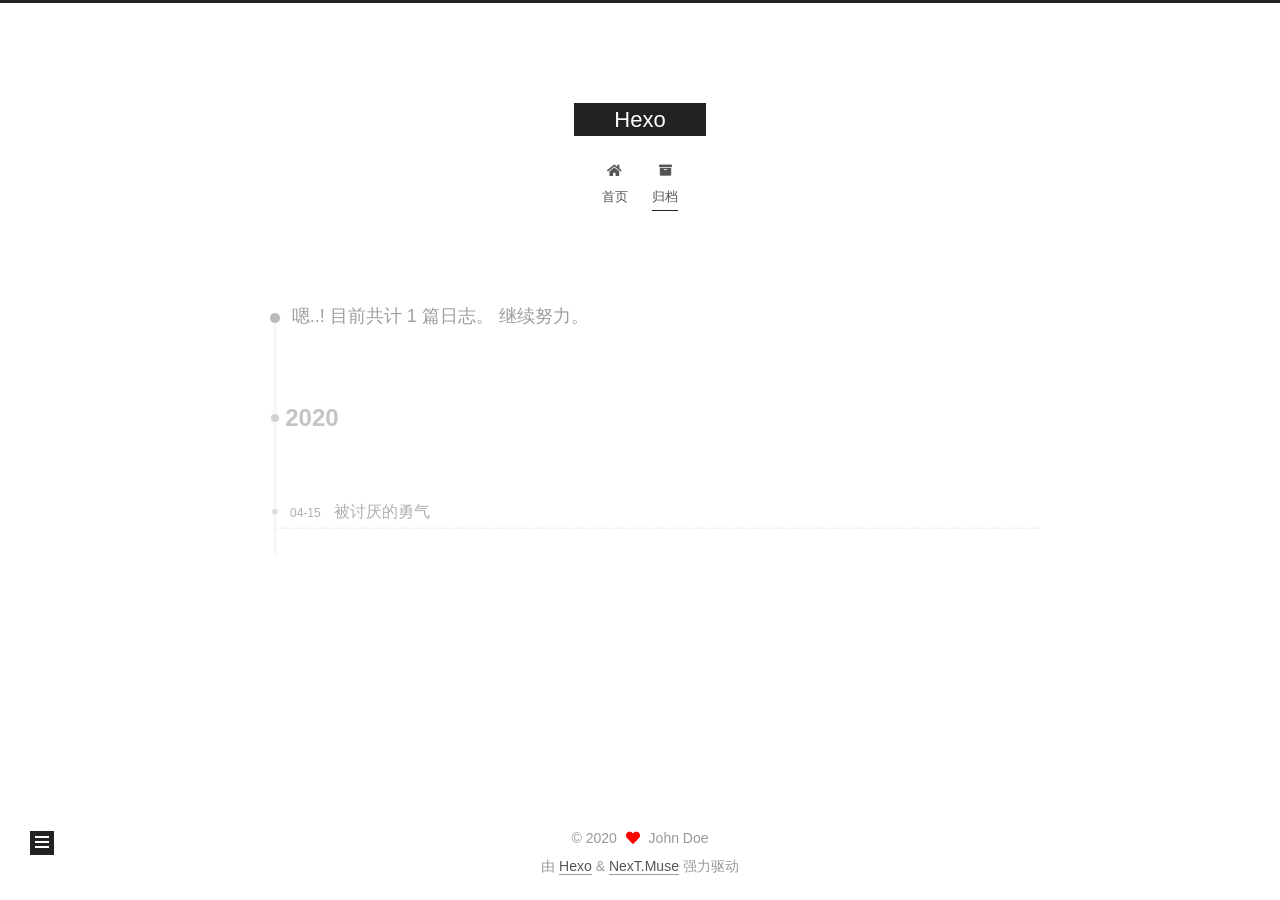
==== commit 451f2199: "Site updated: 2020-04-15 17:42:26" ====
--- a/archives/index.html
+++ b/archives/index.html
@@ -161,15 +161,15 @@
 
       <div class="post-meta">
         <time itemprop="dateCreated"
-              datetime="2020-04-13T21:41:08+08:00"
-              content="2020-04-13">
-          04-13
+              datetime="2020-04-15T17:37:56+08:00"
+              content="2020-04-15">
+          04-15
         </time>
       </div>
 
       <div class="post-title">
-          <a class="post-title-link" href="/2020/04/13/hello-world/" itemprop="url">
-            <span itemprop="name">Hello World</span>
+          <a class="post-title-link" href="/2020/04/15/%E8%A2%AB%E8%AE%A8%E5%8E%8C%E7%9A%84%E5%8B%87%E6%B0%94/" itemprop="url">
+            <span itemprop="name">被讨厌的勇气</span>
           </a>
       </div>
 
--- a/css/main.css
+++ b/css/main.css
@@ -1169,7 +1169,7 @@
 }
 .links-of-author a::before,
 .links-of-author span.exturl::before {
-  background: #a7bbd7;
+  background: #ebc741;
   border-radius: 50%;
   content: ' ';
   display: inline-block;
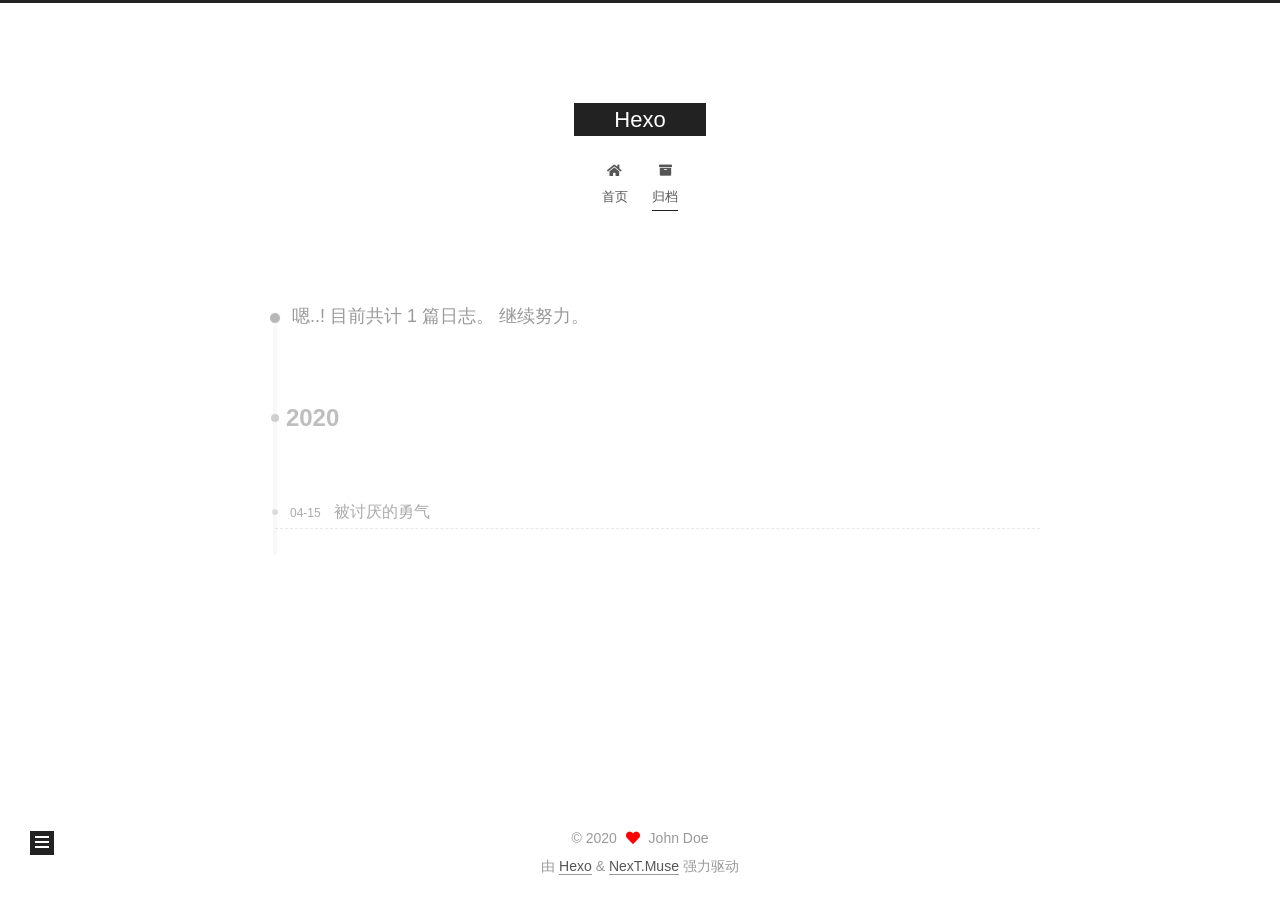
==== commit a38cf9a2: "Site updated: 2020-04-15 17:47:00" ====
--- a/archives/index.html
+++ b/archives/index.html
@@ -161,15 +161,15 @@
 
       <div class="post-meta">
         <time itemprop="dateCreated"
-              datetime="2020-04-15T17:37:56+08:00"
+              datetime="2020-04-15T17:45:48+08:00"
               content="2020-04-15">
           04-15
         </time>
       </div>
 
       <div class="post-title">
-          <a class="post-title-link" href="/2020/04/15/%E8%A2%AB%E8%AE%A8%E5%8E%8C%E7%9A%84%E5%8B%87%E6%B0%94/" itemprop="url">
-            <span itemprop="name">被讨厌的勇气</span>
+          <a class="post-title-link" href="/2020/04/15/%E8%A2%AB%E8%AE%A8%E5%8E%8C%E7%9A%84%E5%8B%87%E6%B0%94%20/" itemprop="url">
+            <span itemprop="name">被讨厌的勇气 </span>
           </a>
       </div>
 
--- a/css/main.css
+++ b/css/main.css
@@ -1169,7 +1169,7 @@
 }
 .links-of-author a::before,
 .links-of-author span.exturl::before {
-  background: #ebc741;
+  background: #0e9309;
   border-radius: 50%;
   content: ' ';
   display: inline-block;
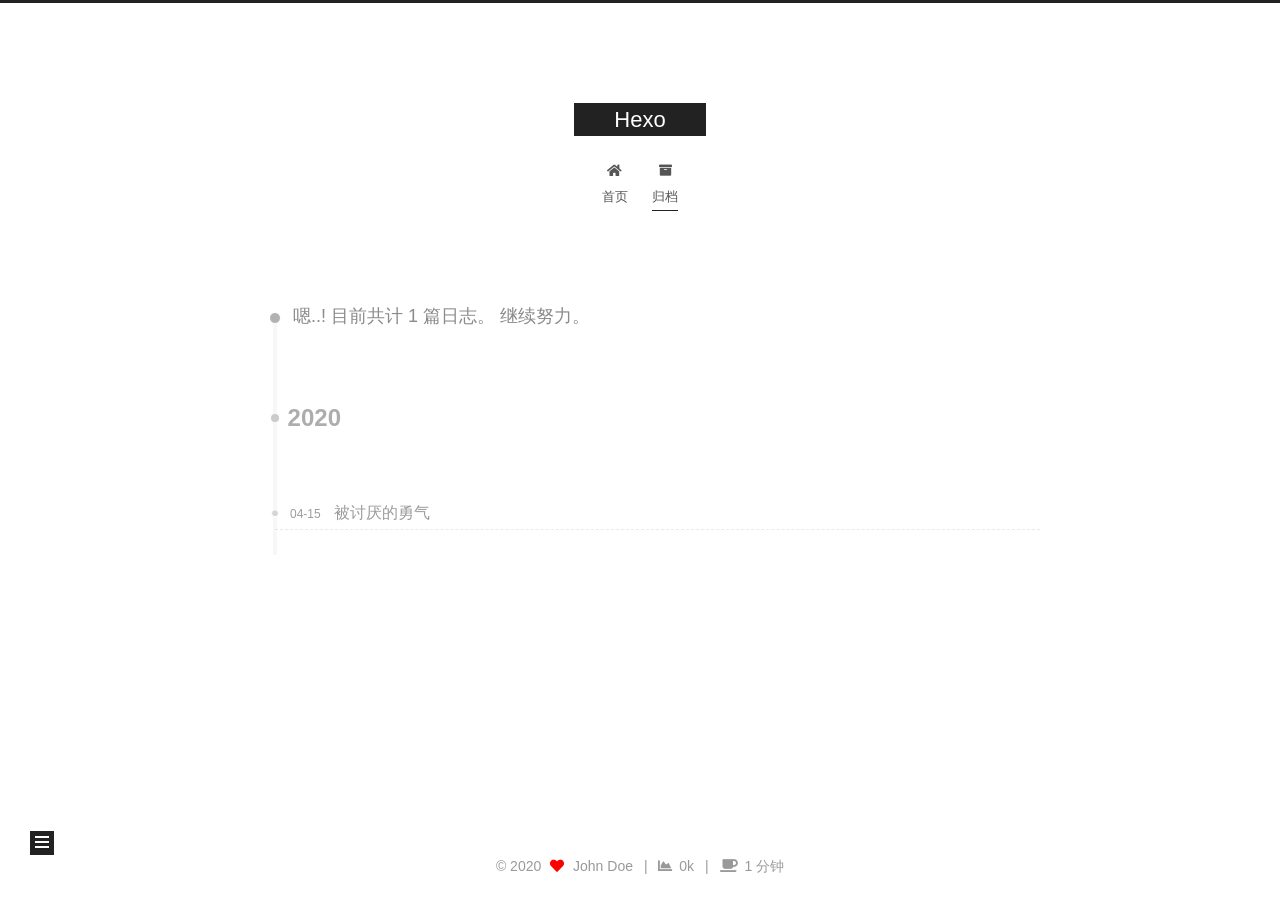
==== commit e3f2c37b: "Site updated: 2020-04-15 20:23:05" ====
--- a/archives/index.html
+++ b/archives/index.html
@@ -17,7 +17,7 @@
 
 <script id="hexo-configurations">
     var NexT = window.NexT || {};
-    var CONFIG = {"hostname":"yoursite.com","root":"/","scheme":"Muse","version":"7.8.0","exturl":false,"sidebar":{"position":"left","display":"post","padding":18,"offset":12,"onmobile":false},"copycode":{"enable":false,"show_result":false,"style":null},"back2top":{"enable":true,"sidebar":false,"scrollpercent":false},"bookmark":{"enable":false,"color":"#222","save":"auto"},"fancybox":false,"mediumzoom":false,"lazyload":false,"pangu":false,"comments":{"style":"tabs","active":null,"storage":true,"lazyload":false,"nav":null},"algolia":{"hits":{"per_page":10},"labels":{"input_placeholder":"Search for Posts","hits_empty":"We didn't find any results for the search: ${query}","hits_stats":"${hits} results found in ${time} ms"}},"localsearch":{"enable":false,"trigger":"auto","top_n_per_article":1,"unescape":false,"preload":false},"motion":{"enable":true,"async":false,"transition":{"post_block":"fadeIn","post_header":"slideDownIn","post_body":"slideDownIn","coll_header":"slideLeftIn","sidebar":"slideUpIn"}}};
+    var CONFIG = {"hostname":"yoursite.com","root":"/","scheme":"Muse","version":"7.8.0","exturl":false,"sidebar":{"position":"left","display":"post","padding":18,"offset":12,"onmobile":false},"copycode":{"enable":true,"show_result":true,"style":null},"back2top":{"enable":true,"sidebar":false,"scrollpercent":false},"bookmark":{"enable":false,"color":"#222","save":"auto"},"fancybox":false,"mediumzoom":false,"lazyload":false,"pangu":false,"comments":{"style":"tabs","active":null,"storage":true,"lazyload":false,"nav":null},"algolia":{"hits":{"per_page":10},"labels":{"input_placeholder":"Search for Posts","hits_empty":"We didn't find any results for the search: ${query}","hits_stats":"${hits} results found in ${time} ms"}},"localsearch":{"enable":false,"trigger":"auto","top_n_per_article":1,"unescape":false,"preload":false},"motion":{"enable":true,"async":false,"transition":{"post_block":"fadeIn","post_header":"slideDownIn","post_body":"slideDownIn","coll_header":"slideLeftIn","sidebar":"slideUpIn"}}};
   </script>
 
   <meta property="og:type" content="website">
@@ -240,6 +240,8 @@
 
       <div class="site-overview-wrap sidebar-panel">
         <div class="site-author motion-element" itemprop="author" itemscope itemtype="http://schema.org/Person">
+    <img class="site-author-image" itemprop="image" alt="John Doe"
+      src="/images/photo.jpg">
   <p class="site-author-name" itemprop="name">John Doe</p>
   <div class="site-description" itemprop="description"></div>
 </div>
@@ -281,11 +283,22 @@
     <i class="fa fa-heart"></i>
   </span>
   <span class="author" itemprop="copyrightHolder">John Doe</span>
-</div>
-  <div class="powered-by">由 <a href="https://hexo.io/" class="theme-link" rel="noopener" target="_blank">Hexo</a> & <a href="https://muse.theme-next.org/" class="theme-link" rel="noopener" target="_blank">NexT.Muse</a> 强力驱动
-  </div>
+    <span class="post-meta-divider">|</span>
+    <span class="post-meta-item-icon">
+      <i class="fa fa-chart-area"></i>
+    </span>
+    <span title="站点总字数">0k</span>
+    <span class="post-meta-divider">|</span>
+    <span class="post-meta-item-icon">
+      <i class="fa fa-coffee"></i>
+    </span>
+    <span title="站点阅读时长">1 分钟</span>
+</div>
 
         
+<div class="busuanzi-count">
+  <script async src="https://busuanzi.ibruce.info/busuanzi/2.3/busuanzi.pure.mini.js"></script>
+</div>
 
 
 
--- a/css/main.css
+++ b/css/main.css
@@ -383,6 +383,31 @@
   transform: rotate(45deg);
   top: -5px;
 }
+.highlight-container {
+  position: relative;
+}
+.highlight-container:hover .copy-btn,
+.highlight-container .copy-btn:focus {
+  opacity: 1;
+}
+.copy-btn {
+  color: #333;
+  cursor: pointer;
+  line-height: 1.6;
+  opacity: 0;
+  padding: 2px 6px;
+  position: absolute;
+  transition-delay: 0s;
+  transition-duration: 0.2s;
+  transition-timing-function: ease-in-out;
+  background-color: #eee;
+  background-image: linear-gradient(#fcfcfc, #eee);
+  border: 1px solid #d5d5d5;
+  border-radius: 3px;
+  font-size: 0.8125em;
+  right: 4px;
+  top: 8px;
+}
 .highlight,
 pre {
   background: #f7f7f7;
@@ -1142,6 +1167,13 @@
   margin: 0 auto;
   max-width: 96px;
   padding: 2px;
+  border-radius: 50%;
+}
+.site-author-image {
+  transition: transform 1s ease-out;
+}
+.site-author-image:hover {
+  transform: rotateZ(360deg);
 }
 .site-author-name {
   color: #f5f5f5;
@@ -1169,7 +1201,7 @@
 }
 .links-of-author a::before,
 .links-of-author span.exturl::before {
-  background: #0e9309;
+  background: #14ffff;
   border-radius: 50%;
   content: ' ';
   display: inline-block;
@@ -1415,6 +1447,7 @@
   color: #ff0000;
   display: inline-block;
   margin: 0 5px;
+  animation: iconAnimate 1.33s ease-in-out infinite;
 }
 .powered-by,
 .theme-info {
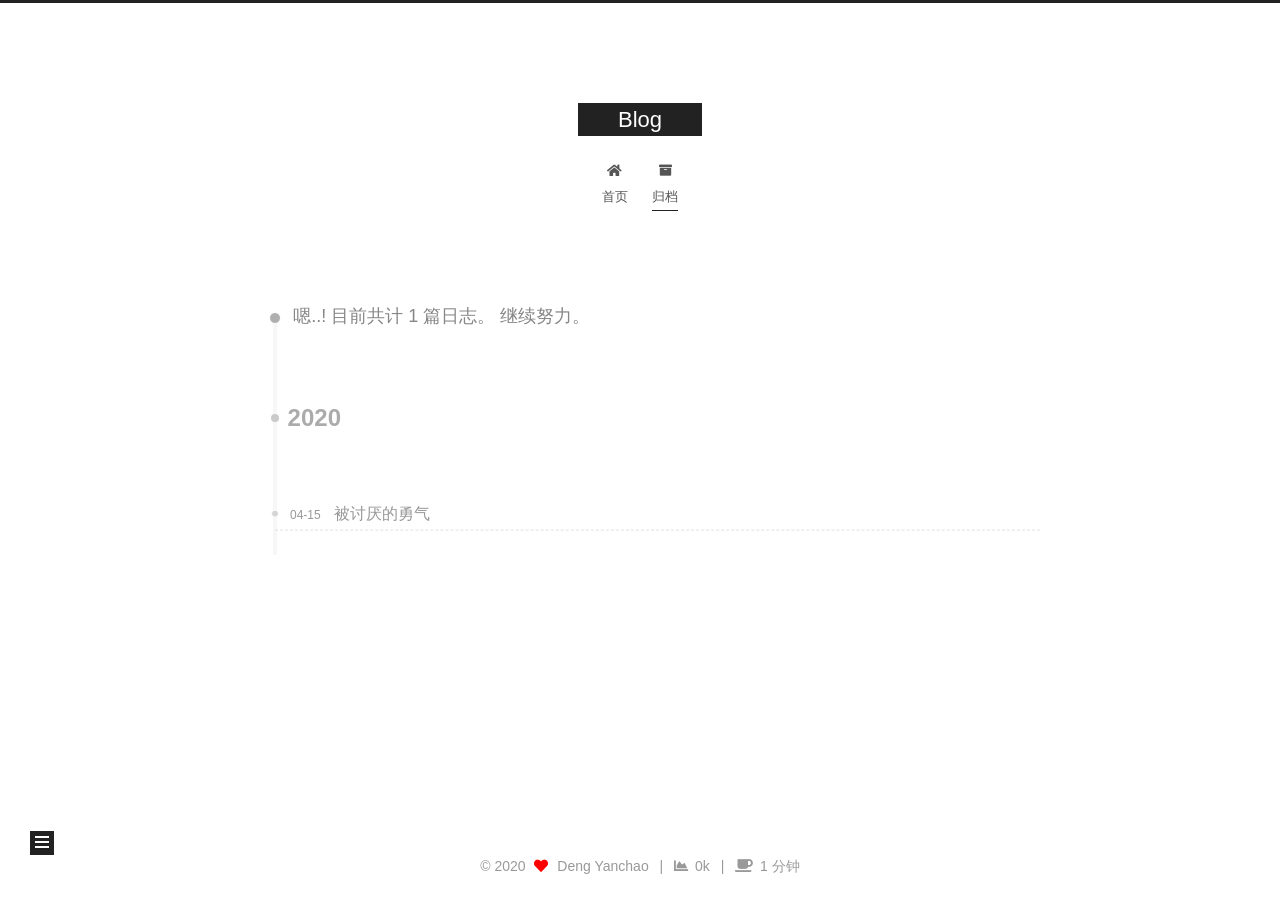
==== commit 70dbeecb: "Site updated: 2020-04-15 20:28:50" ====
--- a/archives/index.html
+++ b/archives/index.html
@@ -21,11 +21,11 @@
   </script>
 
   <meta property="og:type" content="website">
-<meta property="og:title" content="Hexo">
+<meta property="og:title" content="Blog">
 <meta property="og:url" content="http://yoursite.com/archives/index.html">
-<meta property="og:site_name" content="Hexo">
+<meta property="og:site_name" content="Blog">
 <meta property="og:locale" content="zh_CN">
-<meta property="article:author" content="John Doe">
+<meta property="article:author" content="Deng Yanchao">
 <meta name="twitter:card" content="summary">
 
 <link rel="canonical" href="http://yoursite.com/archives/">
@@ -41,7 +41,7 @@
   };
 </script>
 
-  <title>归档 | Hexo</title>
+  <title>归档 | Blog</title>
   
 
 
@@ -92,7 +92,7 @@
 
     <a href="/" class="brand" rel="start">
       <span class="logo-line-before"><i></i></span>
-      <h1 class="site-title">Hexo</h1>
+      <h1 class="site-title">Blog</h1>
       <span class="logo-line-after"><i></i></span>
     </a>
   </div>
@@ -240,9 +240,9 @@
 
       <div class="site-overview-wrap sidebar-panel">
         <div class="site-author motion-element" itemprop="author" itemscope itemtype="http://schema.org/Person">
-    <img class="site-author-image" itemprop="image" alt="John Doe"
+    <img class="site-author-image" itemprop="image" alt="Deng Yanchao"
       src="/images/photo.jpg">
-  <p class="site-author-name" itemprop="name">John Doe</p>
+  <p class="site-author-name" itemprop="name">Deng Yanchao</p>
   <div class="site-description" itemprop="description"></div>
 </div>
 <div class="site-state-wrap motion-element">
@@ -282,7 +282,7 @@
   <span class="with-love">
     <i class="fa fa-heart"></i>
   </span>
-  <span class="author" itemprop="copyrightHolder">John Doe</span>
+  <span class="author" itemprop="copyrightHolder">Deng Yanchao</span>
     <span class="post-meta-divider">|</span>
     <span class="post-meta-item-icon">
       <i class="fa fa-chart-area"></i>
--- a/css/main.css
+++ b/css/main.css
@@ -1201,7 +1201,7 @@
 }
 .links-of-author a::before,
 .links-of-author span.exturl::before {
-  background: #14ffff;
+  background: #0d6fff;
   border-radius: 50%;
   content: ' ';
   display: inline-block;
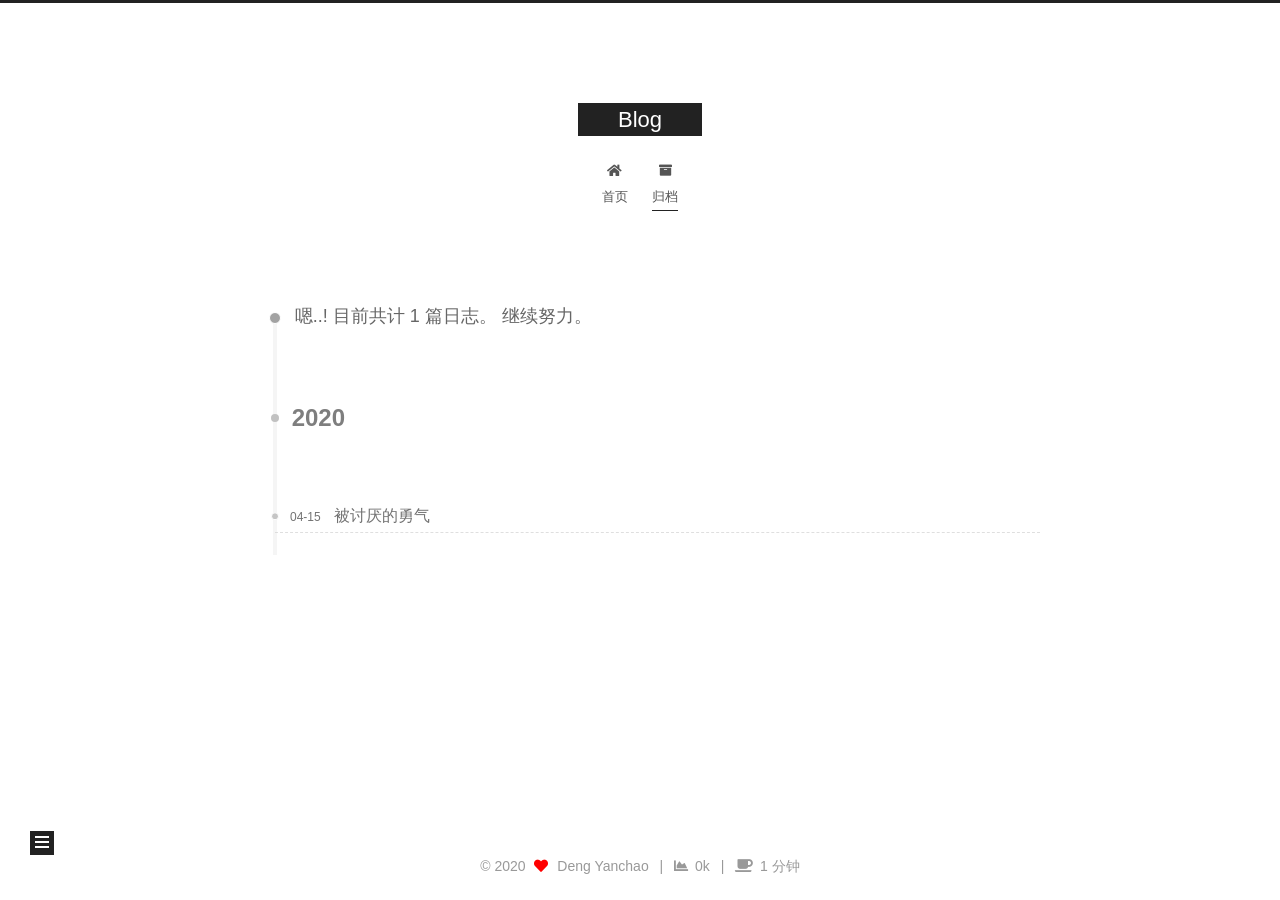
==== commit 910ecf95: "Site updated: 2020-04-15 20:46:24" ====
--- a/archives/index.html
+++ b/archives/index.html
@@ -241,7 +241,7 @@
       <div class="site-overview-wrap sidebar-panel">
         <div class="site-author motion-element" itemprop="author" itemscope itemtype="http://schema.org/Person">
     <img class="site-author-image" itemprop="image" alt="Deng Yanchao"
-      src="/images/photo.jpg">
+      src="https://i.imgur.com/dpAhYks.jpg">
   <p class="site-author-name" itemprop="name">Deng Yanchao</p>
   <div class="site-description" itemprop="description"></div>
 </div>
--- a/css/main.css
+++ b/css/main.css
@@ -1201,7 +1201,7 @@
 }
 .links-of-author a::before,
 .links-of-author span.exturl::before {
-  background: #0d6fff;
+  background: #ff9534;
   border-radius: 50%;
   content: ' ';
   display: inline-block;
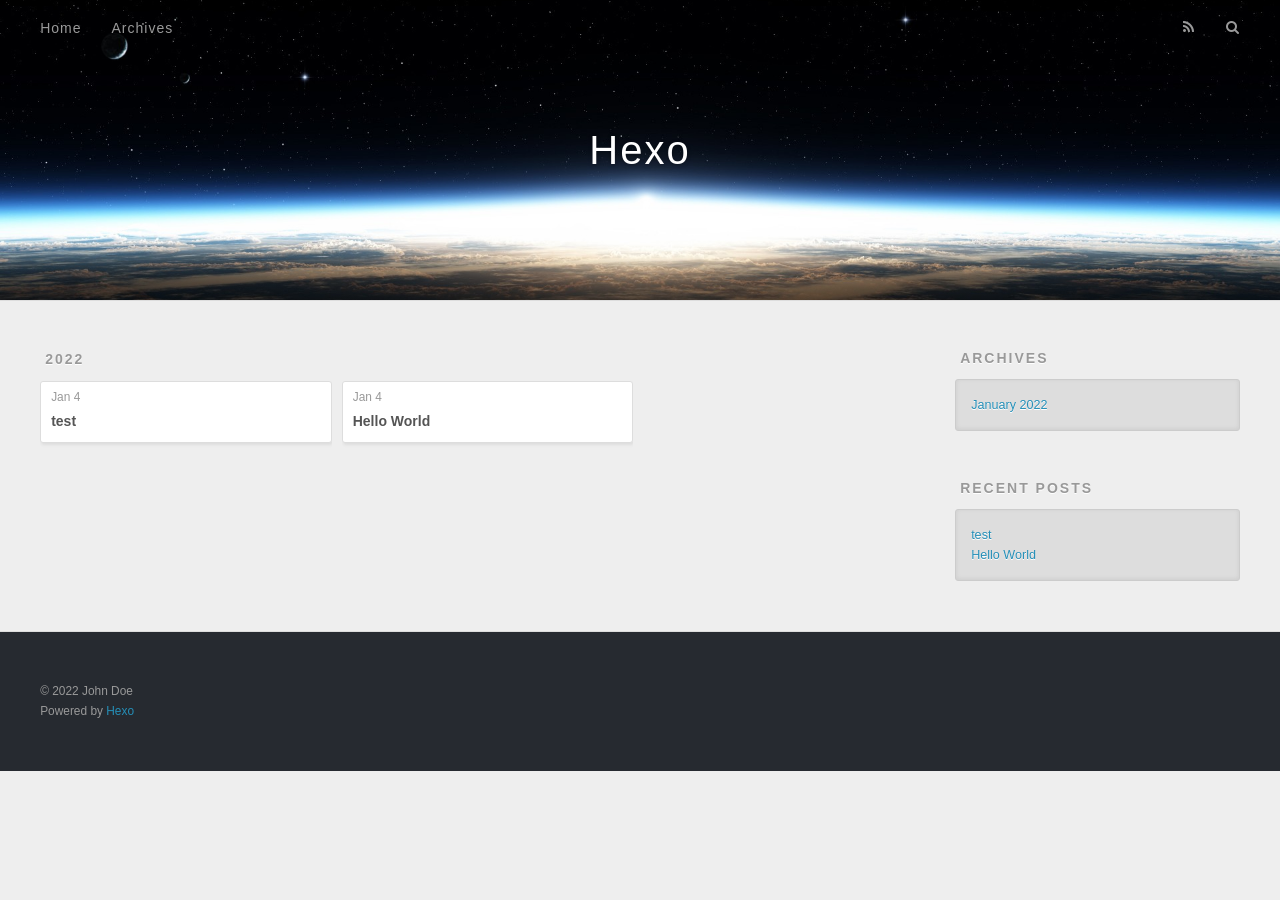
==== commit 9b3908b0: "Site updated: 2022-01-04 20:42:41" ====
--- a/archives/index.html
+++ b/archives/index.html
@@ -1,353 +1,201 @@
 <!DOCTYPE html>
-<html lang="zh-CN">
+<html>
 <head>
-  <meta charset="UTF-8">
-<meta name="viewport" content="width=device-width, initial-scale=1, maximum-scale=2">
-<meta name="theme-color" content="#222">
-<meta name="generator" content="Hexo 4.2.0">
-  <link rel="apple-touch-icon" sizes="180x180" href="/images/apple-touch-icon-next.png">
-  <link rel="icon" type="image/png" sizes="32x32" href="/images/favicon-32x32-next.png">
-  <link rel="icon" type="image/png" sizes="16x16" href="/images/favicon-16x16-next.png">
-  <link rel="mask-icon" href="/images/logo.svg" color="#222">
-
-<link rel="stylesheet" href="/css/main.css">
-
-
-<link rel="stylesheet" href="/lib/font-awesome/css/all.min.css">
-
-<script id="hexo-configurations">
-    var NexT = window.NexT || {};
-    var CONFIG = {"hostname":"yoursite.com","root":"/","scheme":"Muse","version":"7.8.0","exturl":false,"sidebar":{"position":"left","display":"post","padding":18,"offset":12,"onmobile":false},"copycode":{"enable":true,"show_result":true,"style":null},"back2top":{"enable":true,"sidebar":false,"scrollpercent":false},"bookmark":{"enable":false,"color":"#222","save":"auto"},"fancybox":false,"mediumzoom":false,"lazyload":false,"pangu":false,"comments":{"style":"tabs","active":null,"storage":true,"lazyload":false,"nav":null},"algolia":{"hits":{"per_page":10},"labels":{"input_placeholder":"Search for Posts","hits_empty":"We didn't find any results for the search: ${query}","hits_stats":"${hits} results found in ${time} ms"}},"localsearch":{"enable":false,"trigger":"auto","top_n_per_article":1,"unescape":false,"preload":false},"motion":{"enable":true,"async":false,"transition":{"post_block":"fadeIn","post_header":"slideDownIn","post_body":"slideDownIn","coll_header":"slideLeftIn","sidebar":"slideUpIn"}}};
-  </script>
-
+  <meta charset="utf-8">
+  
+
+  
+  <title>Archives | Hexo</title>
+  <meta name="viewport" content="width=device-width, initial-scale=1, maximum-scale=1">
   <meta property="og:type" content="website">
-<meta property="og:title" content="Blog">
-<meta property="og:url" content="http://yoursite.com/archives/index.html">
-<meta property="og:site_name" content="Blog">
-<meta property="og:locale" content="zh_CN">
-<meta property="article:author" content="Deng Yanchao">
+<meta property="og:title" content="Hexo">
+<meta property="og:url" content="http://example.com/archives/index.html">
+<meta property="og:site_name" content="Hexo">
+<meta property="og:locale" content="en_US">
+<meta property="article:author" content="John Doe">
 <meta name="twitter:card" content="summary">
-
-<link rel="canonical" href="http://yoursite.com/archives/">
-
-
-<script id="page-configurations">
-  // https://hexo.io/docs/variables.html
-  CONFIG.page = {
-    sidebar: "",
-    isHome : false,
-    isPost : false,
-    lang   : 'zh-CN'
-  };
-</script>
-
-  <title>归档 | Blog</title>
-  
-
-
-
-
-
-
-  <noscript>
-  <style>
-  .use-motion .brand,
-  .use-motion .menu-item,
-  .sidebar-inner,
-  .use-motion .post-block,
-  .use-motion .pagination,
-  .use-motion .comments,
-  .use-motion .post-header,
-  .use-motion .post-body,
-  .use-motion .collection-header { opacity: initial; }
-
-  .use-motion .site-title,
-  .use-motion .site-subtitle {
-    opacity: initial;
-    top: initial;
-  }
-
-  .use-motion .logo-line-before i { left: initial; }
-  .use-motion .logo-line-after i { right: initial; }
-  </style>
-</noscript>
-
-</head>
-
-<body itemscope itemtype="http://schema.org/WebPage">
-  <div class="container use-motion">
-    <div class="headband"></div>
-
-    <header class="header" itemscope itemtype="http://schema.org/WPHeader">
-      <div class="header-inner"><div class="site-brand-container">
-  <div class="site-nav-toggle">
-    <div class="toggle" aria-label="切换导航栏">
-      <span class="toggle-line toggle-line-first"></span>
-      <span class="toggle-line toggle-line-middle"></span>
-      <span class="toggle-line toggle-line-last"></span>
-    </div>
-  </div>
-
-  <div class="site-meta">
-
-    <a href="/" class="brand" rel="start">
-      <span class="logo-line-before"><i></i></span>
-      <h1 class="site-title">Blog</h1>
-      <span class="logo-line-after"><i></i></span>
-    </a>
-  </div>
-
-  <div class="site-nav-right">
-    <div class="toggle popup-trigger">
-    </div>
-  </div>
-</div>
-
-
-
-
-<nav class="site-nav">
-  <ul id="menu" class="main-menu menu">
-        <li class="menu-item menu-item-home">
-
-    <a href="/" rel="section"><i class="fa fa-home fa-fw"></i>首页</a>
-
-  </li>
-        <li class="menu-item menu-item-archives">
-
-    <a href="/archives/" rel="section"><i class="fa fa-archive fa-fw"></i>归档</a>
-
-  </li>
-  </ul>
+  
+    <link rel="alternate" href="/atom.xml" title="Hexo" type="application/atom+xml">
+  
+  
+    <link rel="icon" href="/favicon.png">
+  
+  
+    <link href="//fonts.googleapis.com/css?family=Source+Code+Pro" rel="stylesheet" type="text/css">
+  
+  
+<link rel="stylesheet" href="/css/style.css">
+
+<meta name="generator" content="Hexo 5.4.0"></head>
+
+<body>
+  <div id="container">
+    <div id="wrap">
+      <header id="header">
+  <div id="banner"></div>
+  <div id="header-outer" class="outer">
+    <div id="header-title" class="inner">
+      <h1 id="logo-wrap">
+        <a href="/" id="logo">Hexo</a>
+      </h1>
+      
+    </div>
+    <div id="header-inner" class="inner">
+      <nav id="main-nav">
+        <a id="main-nav-toggle" class="nav-icon"></a>
+        
+          <a class="main-nav-link" href="/">Home</a>
+        
+          <a class="main-nav-link" href="/archives">Archives</a>
+        
+      </nav>
+      <nav id="sub-nav">
+        
+          <a id="nav-rss-link" class="nav-icon" href="/atom.xml" title="RSS Feed"></a>
+        
+        <a id="nav-search-btn" class="nav-icon" title="Search"></a>
+      </nav>
+      <div id="search-form-wrap">
+        <form action="//google.com/search" method="get" accept-charset="UTF-8" class="search-form"><input type="search" name="q" class="search-form-input" placeholder="Search"><button type="submit" class="search-form-submit">&#xF002;</button><input type="hidden" name="sitesearch" value="http://example.com"></form>
+      </div>
+    </div>
+  </div>
+</header>
+      <div class="outer">
+        <section id="main">
+  
+  
+    
+    
+      
+      
+      <section class="archives-wrap">
+        <div class="archive-year-wrap">
+          <a href="/archives/2022" class="archive-year">2022</a>
+        </div>
+        <div class="archives">
+    
+    <article class="archive-article archive-type-post">
+  <div class="archive-article-inner">
+    <header class="archive-article-header">
+      <a href="/2022/01/04/test/" class="archive-article-date">
+  <time datetime="2022-01-04T12:18:44.000Z" itemprop="datePublished">Jan 4</time>
+</a>
+      
+  
+    <h1 itemprop="name">
+      <a class="archive-article-title" href="/2022/01/04/test/">test</a>
+    </h1>
+  
+
+    </header>
+  </div>
+</article>
+  
+    
+    
+    <article class="archive-article archive-type-post">
+  <div class="archive-article-inner">
+    <header class="archive-article-header">
+      <a href="/2022/01/04/hello-world/" class="archive-article-date">
+  <time datetime="2022-01-04T12:12:17.335Z" itemprop="datePublished">Jan 4</time>
+</a>
+      
+  
+    <h1 itemprop="name">
+      <a class="archive-article-title" href="/2022/01/04/hello-world/">Hello World</a>
+    </h1>
+  
+
+    </header>
+  </div>
+</article>
+  
+  
+    </div></section>
+  
+
+
+</section>
+        
+          <aside id="sidebar">
+  
+    
+
+  
+    
+
+  
+    
+  
+    
+  <div class="widget-wrap">
+    <h3 class="widget-title">Archives</h3>
+    <div class="widget">
+      <ul class="archive-list"><li class="archive-list-item"><a class="archive-list-link" href="/archives/2022/01/">January 2022</a></li></ul>
+    </div>
+  </div>
+
+
+  
+    
+  <div class="widget-wrap">
+    <h3 class="widget-title">Recent Posts</h3>
+    <div class="widget">
+      <ul>
+        
+          <li>
+            <a href="/2022/01/04/test/">test</a>
+          </li>
+        
+          <li>
+            <a href="/2022/01/04/hello-world/">Hello World</a>
+          </li>
+        
+      </ul>
+    </div>
+  </div>
+
+  
+</aside>
+        
+      </div>
+      <footer id="footer">
+  
+  <div class="outer">
+    <div id="footer-info" class="inner">
+      &copy; 2022 John Doe<br>
+      Powered by <a href="http://hexo.io/" target="_blank">Hexo</a>
+    </div>
+  </div>
+</footer>
+    </div>
+    <nav id="mobile-nav">
+  
+    <a href="/" class="mobile-nav-link">Home</a>
+  
+    <a href="/archives" class="mobile-nav-link">Archives</a>
+  
 </nav>
-
-
-
-
-</div>
-    </header>
-
-    
-  <div class="back-to-top">
-    <i class="fa fa-arrow-up"></i>
-    <span>0%</span>
-  </div>
-
-
-    <main class="main">
-      <div class="main-inner">
-        <div class="content-wrap">
-          
-
-          <div class="content archive">
-            
-
-  
-  
-  
-  <div class="post-block">
-    <div class="posts-collapse">
-      <div class="collection-title">
-        <span class="collection-header">嗯..! 目前共计 1 篇日志。 继续努力。</span>
-      </div>
-
-      
-    <div class="collection-year">
-      <span class="collection-header">2020</span>
-    </div>
-
-  <article itemscope itemtype="http://schema.org/Article">
-    <header class="post-header">
-
-      <div class="post-meta">
-        <time itemprop="dateCreated"
-              datetime="2020-04-15T17:45:48+08:00"
-              content="2020-04-15">
-          04-15
-        </time>
-      </div>
-
-      <div class="post-title">
-          <a class="post-title-link" href="/2020/04/15/%E8%A2%AB%E8%AE%A8%E5%8E%8C%E7%9A%84%E5%8B%87%E6%B0%94%20/" itemprop="url">
-            <span itemprop="name">被讨厌的勇气 </span>
-          </a>
-      </div>
-
-    </header>
-  </article>
-
-
-    </div>
-  </div>
-  
-  
-  
-
-  
-
-
-
-          </div>
-          
-
-<script>
-  window.addEventListener('tabs:register', () => {
-    let { activeClass } = CONFIG.comments;
-    if (CONFIG.comments.storage) {
-      activeClass = localStorage.getItem('comments_active') || activeClass;
-    }
-    if (activeClass) {
-      let activeTab = document.querySelector(`a[href="#comment-${activeClass}"]`);
-      if (activeTab) {
-        activeTab.click();
-      }
-    }
-  });
-  if (CONFIG.comments.storage) {
-    window.addEventListener('tabs:click', event => {
-      if (!event.target.matches('.tabs-comment .tab-content .tab-pane')) return;
-      let commentClass = event.target.classList[1];
-      localStorage.setItem('comments_active', commentClass);
-    });
-  }
-</script>
-
-        </div>
-          
-  
-  <div class="toggle sidebar-toggle">
-    <span class="toggle-line toggle-line-first"></span>
-    <span class="toggle-line toggle-line-middle"></span>
-    <span class="toggle-line toggle-line-last"></span>
-  </div>
-
-  <aside class="sidebar">
-    <div class="sidebar-inner">
-
-      <ul class="sidebar-nav motion-element">
-        <li class="sidebar-nav-toc">
-          文章目录
-        </li>
-        <li class="sidebar-nav-overview">
-          站点概览
-        </li>
-      </ul>
-
-      <!--noindex-->
-      <div class="post-toc-wrap sidebar-panel">
-      </div>
-      <!--/noindex-->
-
-      <div class="site-overview-wrap sidebar-panel">
-        <div class="site-author motion-element" itemprop="author" itemscope itemtype="http://schema.org/Person">
-    <img class="site-author-image" itemprop="image" alt="Deng Yanchao"
-      src="https://i.imgur.com/dpAhYks.jpg">
-  <p class="site-author-name" itemprop="name">Deng Yanchao</p>
-  <div class="site-description" itemprop="description"></div>
-</div>
-<div class="site-state-wrap motion-element">
-  <nav class="site-state">
-      <div class="site-state-item site-state-posts">
-          <a href="/archives/">
-        
-          <span class="site-state-item-count">1</span>
-          <span class="site-state-item-name">日志</span>
-        </a>
-      </div>
-  </nav>
-</div>
-
-
-
-      </div>
-
-    </div>
-  </aside>
-  <div id="sidebar-dimmer"></div>
-
-
-      </div>
-    </main>
-
-    <footer class="footer">
-      <div class="footer-inner">
-        
-
-        
-
-<div class="copyright">
-  
-  &copy; 
-  <span itemprop="copyrightYear">2020</span>
-  <span class="with-love">
-    <i class="fa fa-heart"></i>
-  </span>
-  <span class="author" itemprop="copyrightHolder">Deng Yanchao</span>
-    <span class="post-meta-divider">|</span>
-    <span class="post-meta-item-icon">
-      <i class="fa fa-chart-area"></i>
-    </span>
-    <span title="站点总字数">0k</span>
-    <span class="post-meta-divider">|</span>
-    <span class="post-meta-item-icon">
-      <i class="fa fa-coffee"></i>
-    </span>
-    <span title="站点阅读时长">1 分钟</span>
-</div>
-
-        
-<div class="busuanzi-count">
-  <script async src="https://busuanzi.ibruce.info/busuanzi/2.3/busuanzi.pure.mini.js"></script>
-</div>
-
-
-
-
-
-
-
-
-      </div>
-    </footer>
-  </div>
-
-  
-  <script src="/lib/anime.min.js"></script>
-  <script src="/lib/velocity/velocity.min.js"></script>
-  <script src="/lib/velocity/velocity.ui.min.js"></script>
-
-<script src="/js/utils.js"></script>
-
-<script src="/js/motion.js"></script>
-
-
-<script src="/js/schemes/muse.js"></script>
-
-
-<script src="/js/next-boot.js"></script>
-
-
-
-
-  
-
-
-
-
-
-
-
-
-
-
-
-
-
-
-
-  
-
-  
-
+    
+
+<script src="//ajax.googleapis.com/ajax/libs/jquery/2.0.3/jquery.min.js"></script>
+
+
+  
+<link rel="stylesheet" href="/fancybox/jquery.fancybox.css">
+
+  
+<script src="/fancybox/jquery.fancybox.pack.js"></script>
+
+
+
+
+<script src="/js/script.js"></script>
+
+
+
+
+  </div>
 </body>
-</html>
+</html>
--- a/css/style.css
+++ b/css/style.css
@@ -0,0 +1,1374 @@
+body {
+  width: 100%;
+}
+body:before,
+body:after {
+  content: "";
+  display: table;
+}
+body:after {
+  clear: both;
+}
+html,
+body,
+div,
+span,
+applet,
+object,
+iframe,
+h1,
+h2,
+h3,
+h4,
+h5,
+h6,
+p,
+blockquote,
+pre,
+a,
+abbr,
+acronym,
+address,
+big,
+cite,
+code,
+del,
+dfn,
+em,
+img,
+ins,
+kbd,
+q,
+s,
+samp,
+small,
+strike,
+strong,
+sub,
+sup,
+tt,
+var,
+dl,
+dt,
+dd,
+ol,
+ul,
+li,
+fieldset,
+form,
+label,
+legend,
+table,
+caption,
+tbody,
+tfoot,
+thead,
+tr,
+th,
+td {
+  margin: 0;
+  padding: 0;
+  border: 0;
+  outline: 0;
+  font-weight: inherit;
+  font-style: inherit;
+  font-family: inherit;
+  font-size: 100%;
+  vertical-align: baseline;
+}
+body {
+  line-height: 1;
+  color: #000;
+  background: #fff;
+}
+ol,
+ul {
+  list-style: none;
+}
+table {
+  border-collapse: separate;
+  border-spacing: 0;
+  vertical-align: middle;
+}
+caption,
+th,
+td {
+  text-align: left;
+  font-weight: normal;
+  vertical-align: middle;
+}
+a img {
+  border: none;
+}
+input,
+button {
+  margin: 0;
+  padding: 0;
+}
+input::-moz-focus-inner,
+button::-moz-focus-inner {
+  border: 0;
+  padding: 0;
+}
+@font-face {
+  font-family: FontAwesome;
+  font-style: normal;
+  font-weight: normal;
+  src: url("fonts/fontawesome-webfont.eot?v=#4.0.3");
+  src: url("fonts/fontawesome-webfont.eot?#iefix&v=#4.0.3") format("embedded-opentype"), url("fonts/fontawesome-webfont.woff?v=#4.0.3") format("woff"), url("fonts/fontawesome-webfont.ttf?v=#4.0.3") format("truetype"), url("fonts/fontawesome-webfont.svg#fontawesomeregular?v=#4.0.3") format("svg");
+}
+html,
+body,
+#container {
+  height: 100%;
+}
+body {
+  background: #eee;
+  font: 14px -apple-system, BlinkMacSystemFont, "Segoe UI", "Roboto", "Oxygen", "Ubuntu", "Cantarell", "Fira Sans", "Droid Sans", "Helvetica Neue", sans-serif;
+  -webkit-text-size-adjust: 100%;
+}
+.outer {
+  max-width: 1220px;
+  margin: 0 auto;
+  padding: 0 20px;
+}
+.outer:before,
+.outer:after {
+  content: "";
+  display: table;
+}
+.outer:after {
+  clear: both;
+}
+.inner {
+  display: inline;
+  float: left;
+  width: 98.33333333333333%;
+  margin: 0 0.833333333333333%;
+}
+.left,
+.alignleft {
+  float: left;
+}
+.right,
+.alignright {
+  float: right;
+}
+.clear {
+  clear: both;
+}
+#container {
+  position: relative;
+}
+.mobile-nav-on {
+  overflow: hidden;
+}
+#wrap {
+  height: 100%;
+  width: 100%;
+  position: absolute;
+  top: 0;
+  left: 0;
+  -webkit-transition: 0.2s ease-out;
+  -moz-transition: 0.2s ease-out;
+  -ms-transition: 0.2s ease-out;
+  transition: 0.2s ease-out;
+  z-index: 1;
+  background: #eee;
+}
+.mobile-nav-on #wrap {
+  left: 280px;
+}
+@media screen and (min-width: 768px) {
+  #main {
+    display: inline;
+    float: left;
+    width: 73.33333333333333%;
+    margin: 0 0.833333333333333%;
+  }
+}
+.article-date,
+.article-category-link,
+.archive-year,
+.widget-title {
+  text-decoration: none;
+  text-transform: uppercase;
+  letter-spacing: 2px;
+  color: #999;
+  margin-bottom: 1em;
+  margin-left: 5px;
+  line-height: 1em;
+  text-shadow: 0 1px #fff;
+  font-weight: bold;
+}
+.article-inner,
+.archive-article-inner {
+  background: #fff;
+  -webkit-box-shadow: 1px 2px 3px #ddd;
+  box-shadow: 1px 2px 3px #ddd;
+  border: 1px solid #ddd;
+  border-radius: 3px;
+}
+.article-entry h1,
+.widget h1 {
+  font-size: 2em;
+}
+.article-entry h2,
+.widget h2 {
+  font-size: 1.5em;
+}
+.article-entry h3,
+.widget h3 {
+  font-size: 1.3em;
+}
+.article-entry h4,
+.widget h4 {
+  font-size: 1.2em;
+}
+.article-entry h5,
+.widget h5 {
+  font-size: 1em;
+}
+.article-entry h6,
+.widget h6 {
+  font-size: 1em;
+  color: #999;
+}
+.article-entry hr,
+.widget hr {
+  border: 1px dashed #ddd;
+}
+.article-entry strong,
+.widget strong {
+  font-weight: bold;
+}
+.article-entry em,
+.widget em,
+.article-entry cite,
+.widget cite {
+  font-style: italic;
+}
+.article-entry sup,
+.widget sup,
+.article-entry sub,
+.widget sub {
+  font-size: 0.75em;
+  line-height: 0;
+  position: relative;
+  vertical-align: baseline;
+}
+.article-entry sup,
+.widget sup {
+  top: -0.5em;
+}
+.article-entry sub,
+.widget sub {
+  bottom: -0.2em;
+}
+.article-entry small,
+.widget small {
+  font-size: 0.85em;
+}
+.article-entry acronym,
+.widget acronym,
+.article-entry abbr,
+.widget abbr {
+  border-bottom: 1px dotted;
+}
+.article-entry ul,
+.widget ul,
+.article-entry ol,
+.widget ol,
+.article-entry dl,
+.widget dl {
+  margin: 0 20px;
+  line-height: 1.6em;
+}
+.article-entry ul ul,
+.widget ul ul,
+.article-entry ol ul,
+.widget ol ul,
+.article-entry ul ol,
+.widget ul ol,
+.article-entry ol ol,
+.widget ol ol {
+  margin-top: 0;
+  margin-bottom: 0;
+}
+.article-entry ul,
+.widget ul {
+  list-style: disc;
+}
+.article-entry ol,
+.widget ol {
+  list-style: decimal;
+}
+.article-entry dt,
+.widget dt {
+  font-weight: bold;
+}
+#header {
+  height: 300px;
+  position: relative;
+  border-bottom: 1px solid #ddd;
+}
+#header:before,
+#header:after {
+  content: "";
+  position: absolute;
+  left: 0;
+  right: 0;
+  height: 40px;
+}
+#header:before {
+  top: 0;
+  background: -webkit-linear-gradient(rgba(0,0,0,0.2), transparent);
+  background: -moz-linear-gradient(rgba(0,0,0,0.2), transparent);
+  background: -ms-linear-gradient(rgba(0,0,0,0.2), transparent);
+  background: linear-gradient(rgba(0,0,0,0.2), transparent);
+}
+#header:after {
+  bottom: 0;
+  background: -webkit-linear-gradient(transparent, rgba(0,0,0,0.2));
+  background: -moz-linear-gradient(transparent, rgba(0,0,0,0.2));
+  background: -ms-linear-gradient(transparent, rgba(0,0,0,0.2));
+  background: linear-gradient(transparent, rgba(0,0,0,0.2));
+}
+#header-outer {
+  height: 100%;
+  position: relative;
+}
+#header-inner {
+  position: relative;
+  overflow: hidden;
+}
+#banner {
+  position: absolute;
+  top: 0;
+  left: 0;
+  width: 100%;
+  height: 100%;
+  background: url("images/banner.jpg") center #000;
+  -webkit-background-size: cover;
+  -moz-background-size: cover;
+  background-size: cover;
+  z-index: -1;
+}
+#header-title {
+  text-align: center;
+  height: 40px;
+  position: absolute;
+  top: 50%;
+  left: 0;
+  margin-top: -20px;
+}
+#logo,
+#subtitle {
+  text-decoration: none;
+  color: #fff;
+  font-weight: 300;
+  text-shadow: 0 1px 4px rgba(0,0,0,0.3);
+}
+#logo {
+  font-size: 40px;
+  line-height: 40px;
+  letter-spacing: 2px;
+}
+#subtitle {
+  font-size: 16px;
+  line-height: 16px;
+  letter-spacing: 1px;
+}
+#subtitle-wrap {
+  margin-top: 16px;
+}
+#main-nav {
+  float: left;
+  margin-left: -15px;
+}
+.nav-icon,
+.main-nav-link {
+  float: left;
+  color: #fff;
+  opacity: 0.6;
+  text-decoration: none;
+  text-shadow: 0 1px rgba(0,0,0,0.2);
+  -webkit-transition: opacity 0.2s;
+  -moz-transition: opacity 0.2s;
+  -ms-transition: opacity 0.2s;
+  transition: opacity 0.2s;
+  display: block;
+  padding: 20px 15px;
+}
+.nav-icon:hover,
+.main-nav-link:hover {
+  opacity: 1;
+}
+.nav-icon {
+  font-family: FontAwesome;
+  text-align: center;
+  font-size: 14px;
+  width: 14px;
+  height: 14px;
+  padding: 20px 15px;
+  position: relative;
+  cursor: pointer;
+}
+.main-nav-link {
+  font-weight: 300;
+  letter-spacing: 1px;
+}
+@media screen and (max-width: 479px) {
+  .main-nav-link {
+    display: none;
+  }
+}
+#main-nav-toggle {
+  display: none;
+}
+#main-nav-toggle:before {
+  content: "\f0c9";
+}
+@media screen and (max-width: 479px) {
+  #main-nav-toggle {
+    display: block;
+  }
+}
+#sub-nav {
+  float: right;
+  margin-right: -15px;
+}
+#nav-rss-link:before {
+  content: "\f09e";
+}
+#nav-search-btn:before {
+  content: "\f002";
+}
+#search-form-wrap {
+  position: absolute;
+  top: 15px;
+  width: 150px;
+  height: 30px;
+  right: -150px;
+  opacity: 0;
+  -webkit-transition: 0.2s ease-out;
+  -moz-transition: 0.2s ease-out;
+  -ms-transition: 0.2s ease-out;
+  transition: 0.2s ease-out;
+}
+#search-form-wrap.on {
+  opacity: 1;
+  right: 0;
+}
+@media screen and (max-width: 479px) {
+  #search-form-wrap {
+    width: 100%;
+    right: -100%;
+  }
+}
+.search-form {
+  position: absolute;
+  top: 0;
+  left: 0;
+  right: 0;
+  background: #fff;
+  padding: 5px 15px;
+  border-radius: 15px;
+  -webkit-box-shadow: 0 0 10px rgba(0,0,0,0.3);
+  box-shadow: 0 0 10px rgba(0,0,0,0.3);
+}
+.search-form-input {
+  border: none;
+  background: none;
+  color: #555;
+  width: 100%;
+  font: 13px -apple-system, BlinkMacSystemFont, "Segoe UI", "Roboto", "Oxygen", "Ubuntu", "Cantarell", "Fira Sans", "Droid Sans", "Helvetica Neue", sans-serif;
+  outline: none;
+}
+.search-form-input::-webkit-search-results-decoration,
+.search-form-input::-webkit-search-cancel-button {
+  -webkit-appearance: none;
+}
+.search-form-submit {
+  position: absolute;
+  top: 50%;
+  right: 10px;
+  margin-top: -7px;
+  font: 13px FontAwesome;
+  border: none;
+  background: none;
+  color: #bbb;
+  cursor: pointer;
+}
+.search-form-submit:hover,
+.search-form-submit:focus {
+  color: #777;
+}
+.article {
+  margin: 50px 0;
+}
+.article-inner {
+  overflow: hidden;
+}
+.article-meta:before,
+.article-meta:after {
+  content: "";
+  display: table;
+}
+.article-meta:after {
+  clear: both;
+}
+.article-date {
+  float: left;
+}
+.article-category {
+  float: left;
+  line-height: 1em;
+  color: #ccc;
+  text-shadow: 0 1px #fff;
+  margin-left: 8px;
+}
+.article-category:before {
+  content: "\2022";
+}
+.article-category-link {
+  margin: 0 12px 1em;
+}
+.article-header {
+  padding: 20px 20px 0;
+}
+.article-title {
+  text-decoration: none;
+  font-size: 2em;
+  font-weight: bold;
+  color: #555;
+  line-height: 1.1em;
+  -webkit-transition: color 0.2s;
+  -moz-transition: color 0.2s;
+  -ms-transition: color 0.2s;
+  transition: color 0.2s;
+}
+a.article-title:hover {
+  color: #258fb8;
+}
+.article-entry {
+  color: #555;
+  padding: 0 20px;
+}
+.article-entry:before,
+.article-entry:after {
+  content: "";
+  display: table;
+}
+.article-entry:after {
+  clear: both;
+}
+.article-entry p,
+.article-entry table {
+  line-height: 1.6em;
+  margin: 1.6em 0;
+}
+.article-entry h1,
+.article-entry h2,
+.article-entry h3,
+.article-entry h4,
+.article-entry h5,
+.article-entry h6 {
+  font-weight: bold;
+}
+.article-entry h1,
+.article-entry h2,
+.article-entry h3,
+.article-entry h4,
+.article-entry h5,
+.article-entry h6 {
+  line-height: 1.1em;
+  margin: 1.1em 0;
+}
+.article-entry a {
+  color: #258fb8;
+  text-decoration: none;
+}
+.article-entry a:hover {
+  text-decoration: underline;
+}
+.article-entry ul,
+.article-entry ol,
+.article-entry dl {
+  margin-top: 1.6em;
+  margin-bottom: 1.6em;
+}
+.article-entry img,
+.article-entry video {
+  max-width: 100%;
+  height: auto;
+  display: block;
+  margin: auto;
+}
+.article-entry iframe {
+  border: none;
+}
+.article-entry table {
+  width: 100%;
+  border-collapse: collapse;
+  border-spacing: 0;
+}
+.article-entry th {
+  font-weight: bold;
+  border-bottom: 3px solid #ddd;
+  padding-bottom: 0.5em;
+}
+.article-entry td {
+  border-bottom: 1px solid #ddd;
+  padding: 10px 0;
+}
+.article-entry blockquote {
+  font-family: Georgia, "Times New Roman", serif;
+  font-size: 1.4em;
+  margin: 1.6em 20px;
+  text-align: center;
+}
+.article-entry blockquote footer {
+  font-size: 14px;
+  margin: 1.6em 0;
+  font-family: -apple-system, BlinkMacSystemFont, "Segoe UI", "Roboto", "Oxygen", "Ubuntu", "Cantarell", "Fira Sans", "Droid Sans", "Helvetica Neue", sans-serif;
+}
+.article-entry blockquote footer cite:before {
+  content: "—";
+  padding: 0 0.5em;
+}
+.article-entry .pullquote {
+  text-align: left;
+  width: 45%;
+  margin: 0;
+}
+.article-entry .pullquote.left {
+  margin-left: 0.5em;
+  margin-right: 1em;
+}
+.article-entry .pullquote.right {
+  margin-right: 0.5em;
+  margin-left: 1em;
+}
+.article-entry .caption {
+  color: #999;
+  display: block;
+  font-size: 0.9em;
+  margin-top: 0.5em;
+  position: relative;
+  text-align: center;
+}
+.article-entry .video-container {
+  position: relative;
+  padding-top: 56.25%;
+  height: 0;
+  overflow: hidden;
+}
+.article-entry .video-container iframe,
+.article-entry .video-container object,
+.article-entry .video-container embed {
+  position: absolute;
+  top: 0;
+  left: 0;
+  width: 100%;
+  height: 100%;
+  margin-top: 0;
+}
+.article-more-link a {
+  display: inline-block;
+  line-height: 1em;
+  padding: 6px 15px;
+  border-radius: 15px;
+  background: #eee;
+  color: #999;
+  text-shadow: 0 1px #fff;
+  text-decoration: none;
+}
+.article-more-link a:hover {
+  background: #258fb8;
+  color: #fff;
+  text-decoration: none;
+  text-shadow: 0 1px #1e7293;
+}
+.article-footer {
+  font-size: 0.85em;
+  line-height: 1.6em;
+  border-top: 1px solid #ddd;
+  padding-top: 1.6em;
+  margin: 0 20px 20px;
+}
+.article-footer:before,
+.article-footer:after {
+  content: "";
+  display: table;
+}
+.article-footer:after {
+  clear: both;
+}
+.article-footer a {
+  color: #999;
+  text-decoration: none;
+}
+.article-footer a:hover {
+  color: #555;
+}
+.article-tag-list-item {
+  float: left;
+  margin-right: 10px;
+}
+.article-tag-list-link:before {
+  content: "#";
+}
+.article-comment-link {
+  float: right;
+}
+.article-comment-link:before {
+  content: "\f075";
+  font-family: FontAwesome;
+  padding-right: 8px;
+}
+.article-share-link {
+  cursor: pointer;
+  float: right;
+  margin-left: 20px;
+}
+.article-share-link:before {
+  content: "\f064";
+  font-family: FontAwesome;
+  padding-right: 6px;
+}
+#article-nav {
+  position: relative;
+}
+#article-nav:before,
+#article-nav:after {
+  content: "";
+  display: table;
+}
+#article-nav:after {
+  clear: both;
+}
+@media screen and (min-width: 768px) {
+  #article-nav {
+    margin: 50px 0;
+  }
+  #article-nav:before {
+    width: 8px;
+    height: 8px;
+    position: absolute;
+    top: 50%;
+    left: 50%;
+    margin-top: -4px;
+    margin-left: -4px;
+    content: "";
+    border-radius: 50%;
+    background: #ddd;
+    -webkit-box-shadow: 0 1px 2px #fff;
+    box-shadow: 0 1px 2px #fff;
+  }
+}
+.article-nav-link-wrap {
+  text-decoration: none;
+  text-shadow: 0 1px #fff;
+  color: #999;
+  -webkit-box-sizing: border-box;
+  -moz-box-sizing: border-box;
+  box-sizing: border-box;
+  margin-top: 50px;
+  text-align: center;
+  display: block;
+}
+.article-nav-link-wrap:hover {
+  color: #555;
+}
+@media screen and (min-width: 768px) {
+  .article-nav-link-wrap {
+    width: 50%;
+    margin-top: 0;
+  }
+}
+@media screen and (min-width: 768px) {
+  #article-nav-newer {
+    float: left;
+    text-align: right;
+    padding-right: 20px;
+  }
+}
+@media screen and (min-width: 768px) {
+  #article-nav-older {
+    float: right;
+    text-align: left;
+    padding-left: 20px;
+  }
+}
+.article-nav-caption {
+  text-transform: uppercase;
+  letter-spacing: 2px;
+  color: #ddd;
+  line-height: 1em;
+  font-weight: bold;
+}
+#article-nav-newer .article-nav-caption {
+  margin-right: -2px;
+}
+.article-nav-title {
+  font-size: 0.85em;
+  line-height: 1.6em;
+  margin-top: 0.5em;
+}
+.article-share-box {
+  position: absolute;
+  display: none;
+  background: #fff;
+  -webkit-box-shadow: 1px 2px 10px rgba(0,0,0,0.2);
+  box-shadow: 1px 2px 10px rgba(0,0,0,0.2);
+  border-radius: 3px;
+  margin-left: -145px;
+  overflow: hidden;
+  z-index: 1;
+}
+.article-share-box.on {
+  display: block;
+}
+.article-share-input {
+  width: 100%;
+  background: none;
+  -webkit-box-sizing: border-box;
+  -moz-box-sizing: border-box;
+  box-sizing: border-box;
+  font: 14px -apple-system, BlinkMacSystemFont, "Segoe UI", "Roboto", "Oxygen", "Ubuntu", "Cantarell", "Fira Sans", "Droid Sans", "Helvetica Neue", sans-serif;
+  padding: 0 15px;
+  color: #555;
+  outline: none;
+  border: 1px solid #ddd;
+  border-radius: 3px 3px 0 0;
+  height: 36px;
+  line-height: 36px;
+}
+.article-share-links {
+  background: #eee;
+}
+.article-share-links:before,
+.article-share-links:after {
+  content: "";
+  display: table;
+}
+.article-share-links:after {
+  clear: both;
+}
+.article-share-twitter,
+.article-share-facebook,
+.article-share-pinterest,
+.article-share-google {
+  width: 50px;
+  height: 36px;
+  display: block;
+  float: left;
+  position: relative;
+  color: #999;
+  text-shadow: 0 1px #fff;
+}
+.article-share-twitter:before,
+.article-share-facebook:before,
+.article-share-pinterest:before,
+.article-share-google:before {
+  font-size: 20px;
+  font-family: FontAwesome;
+  width: 20px;
+  height: 20px;
+  position: absolute;
+  top: 50%;
+  left: 50%;
+  margin-top: -10px;
+  margin-left: -10px;
+  text-align: center;
+}
+.article-share-twitter:hover,
+.article-share-facebook:hover,
+.article-share-pinterest:hover,
+.article-share-google:hover {
+  color: #fff;
+}
+.article-share-twitter:before {
+  content: "\f099";
+}
+.article-share-twitter:hover {
+  background: #00aced;
+  text-shadow: 0 1px #008abe;
+}
+.article-share-facebook:before {
+  content: "\f09a";
+}
+.article-share-facebook:hover {
+  background: #3b5998;
+  text-shadow: 0 1px #2f477a;
+}
+.article-share-pinterest:before {
+  content: "\f0d2";
+}
+.article-share-pinterest:hover {
+  background: #cb2027;
+  text-shadow: 0 1px #a21a1f;
+}
+.article-share-google:before {
+  content: "\f0d5";
+}
+.article-share-google:hover {
+  background: #dd4b39;
+  text-shadow: 0 1px #be3221;
+}
+.article-gallery {
+  background: #000;
+  position: relative;
+}
+.article-gallery-photos {
+  position: relative;
+  overflow: hidden;
+}
+.article-gallery-img {
+  display: none;
+  max-width: 100%;
+}
+.article-gallery-img:first-child {
+  display: block;
+}
+.article-gallery-img.loaded {
+  position: absolute;
+  display: block;
+}
+.article-gallery-img img {
+  display: block;
+  max-width: 100%;
+  margin: 0 auto;
+}
+#comments {
+  background: #fff;
+  -webkit-box-shadow: 1px 2px 3px #ddd;
+  box-shadow: 1px 2px 3px #ddd;
+  padding: 20px;
+  border: 1px solid #ddd;
+  border-radius: 3px;
+  margin: 50px 0;
+}
+#comments a {
+  color: #258fb8;
+}
+.archives-wrap {
+  margin: 50px 0;
+}
+.archives:before,
+.archives:after {
+  content: "";
+  display: table;
+}
+.archives:after {
+  clear: both;
+}
+.archive-year-wrap {
+  margin-bottom: 1em;
+}
+.archives {
+  -webkit-column-gap: 10px;
+  -moz-column-gap: 10px;
+  column-gap: 10px;
+}
+@media screen and (min-width: 480px) and (max-width: 767px) {
+  .archives {
+    -webkit-column-count: 2;
+    -moz-column-count: 2;
+    column-count: 2;
+  }
+}
+@media screen and (min-width: 768px) {
+  .archives {
+    -webkit-column-count: 3;
+    -moz-column-count: 3;
+    column-count: 3;
+  }
+}
+.archive-article {
+  -webkit-column-break-inside: avoid;
+  page-break-inside: avoid;
+  overflow: hidden;
+  break-inside: avoid-column;
+}
+.archive-article-inner {
+  padding: 10px;
+  margin-bottom: 15px;
+}
+.archive-article-title {
+  text-decoration: none;
+  font-weight: bold;
+  color: #555;
+  -webkit-transition: color 0.2s;
+  -moz-transition: color 0.2s;
+  -ms-transition: color 0.2s;
+  transition: color 0.2s;
+  line-height: 1.6em;
+}
+.archive-article-title:hover {
+  color: #258fb8;
+}
+.archive-article-footer {
+  margin-top: 1em;
+}
+.archive-article-date {
+  color: #999;
+  text-decoration: none;
+  font-size: 0.85em;
+  line-height: 1em;
+  margin-bottom: 0.5em;
+  display: block;
+}
+#page-nav {
+  margin: 50px auto;
+  background: #fff;
+  -webkit-box-shadow: 1px 2px 3px #ddd;
+  box-shadow: 1px 2px 3px #ddd;
+  border: 1px solid #ddd;
+  border-radius: 3px;
+  text-align: center;
+  color: #999;
+  overflow: hidden;
+}
+#page-nav:before,
+#page-nav:after {
+  content: "";
+  display: table;
+}
+#page-nav:after {
+  clear: both;
+}
+#page-nav a,
+#page-nav span {
+  padding: 10px 20px;
+  line-height: 1;
+  height: 2ex;
+}
+#page-nav a {
+  color: #999;
+  text-decoration: none;
+}
+#page-nav a:hover {
+  background: #999;
+  color: #fff;
+}
+#page-nav .prev {
+  float: left;
+}
+#page-nav .next {
+  float: right;
+}
+#page-nav .page-number {
+  display: inline-block;
+}
+@media screen and (max-width: 479px) {
+  #page-nav .page-number {
+    display: none;
+  }
+}
+#page-nav .current {
+  color: #555;
+  font-weight: bold;
+}
+#page-nav .space {
+  color: #ddd;
+}
+#footer {
+  background: #262a30;
+  padding: 50px 0;
+  border-top: 1px solid #ddd;
+  color: #999;
+}
+#footer a {
+  color: #258fb8;
+  text-decoration: none;
+}
+#footer a:hover {
+  text-decoration: underline;
+}
+#footer-info {
+  line-height: 1.6em;
+  font-size: 0.85em;
+}
+.article-entry pre,
+.article-entry .highlight {
+  background: #2d2d2d;
+  margin: 0 -20px;
+  padding: 15px 20px;
+  border-style: solid;
+  border-color: #ddd;
+  border-width: 1px 0;
+  overflow: auto;
+  color: #ccc;
+  line-height: 22.400000000000002px;
+}
+.article-entry .highlight .gutter pre,
+.article-entry .gist .gist-file .gist-data .line-numbers {
+  color: #666;
+  font-size: 0.85em;
+}
+.article-entry pre,
+.article-entry code {
+  font-family: "Source Code Pro", Consolas, Monaco, Menlo, Consolas, monospace;
+}
+.article-entry code {
+  background: #eee;
+  text-shadow: 0 1px #fff;
+  padding: 0 0.3em;
+}
+.article-entry pre code {
+  background: none;
+  text-shadow: none;
+  padding: 0;
+}
+.article-entry .highlight pre {
+  border: none;
+  margin: 0;
+  padding: 0;
+}
+.article-entry .highlight table {
+  margin: 0;
+  width: auto;
+}
+.article-entry .highlight td {
+  border: none;
+  padding: 0;
+}
+.article-entry .highlight figcaption {
+  font-size: 0.85em;
+  color: #999;
+  line-height: 1em;
+  margin-bottom: 1em;
+}
+.article-entry .highlight figcaption:before,
+.article-entry .highlight figcaption:after {
+  content: "";
+  display: table;
+}
+.article-entry .highlight figcaption:after {
+  clear: both;
+}
+.article-entry .highlight figcaption a {
+  float: right;
+}
+.article-entry .highlight .gutter pre {
+  text-align: right;
+  padding-right: 20px;
+}
+.article-entry .highlight .line {
+  height: 22.400000000000002px;
+}
+.article-entry .highlight .line.marked {
+  background: #515151;
+}
+.article-entry .gist {
+  margin: 0 -20px;
+  border-style: solid;
+  border-color: #ddd;
+  border-width: 1px 0;
+  background: #2d2d2d;
+  padding: 15px 20px 15px 0;
+}
+.article-entry .gist .gist-file {
+  border: none;
+  font-family: "Source Code Pro", Consolas, Monaco, Menlo, Consolas, monospace;
+  margin: 0;
+}
+.article-entry .gist .gist-file .gist-data {
+  background: none;
+  border: none;
+}
+.article-entry .gist .gist-file .gist-data .line-numbers {
+  background: none;
+  border: none;
+  padding: 0 20px 0 0;
+}
+.article-entry .gist .gist-file .gist-data .line-data {
+  padding: 0 !important;
+}
+.article-entry .gist .gist-file .highlight {
+  margin: 0;
+  padding: 0;
+  border: none;
+}
+.article-entry .gist .gist-file .gist-meta {
+  background: #2d2d2d;
+  color: #999;
+  font: 0.85em -apple-system, BlinkMacSystemFont, "Segoe UI", "Roboto", "Oxygen", "Ubuntu", "Cantarell", "Fira Sans", "Droid Sans", "Helvetica Neue", sans-serif;
+  text-shadow: 0 0;
+  padding: 0;
+  margin-top: 1em;
+  margin-left: 20px;
+}
+.article-entry .gist .gist-file .gist-meta a {
+  color: #258fb8;
+  font-weight: normal;
+}
+.article-entry .gist .gist-file .gist-meta a:hover {
+  text-decoration: underline;
+}
+pre .comment,
+pre .title {
+  color: #999;
+}
+pre .variable,
+pre .attribute,
+pre .tag,
+pre .regexp,
+pre .ruby .constant,
+pre .xml .tag .title,
+pre .xml .pi,
+pre .xml .doctype,
+pre .html .doctype,
+pre .css .id,
+pre .css .class,
+pre .css .pseudo {
+  color: #f2777a;
+}
+pre .number,
+pre .preprocessor,
+pre .built_in,
+pre .literal,
+pre .params,
+pre .constant {
+  color: #f99157;
+}
+pre .class,
+pre .ruby .class .title,
+pre .css .rules .attribute {
+  color: #9c9;
+}
+pre .string,
+pre .value,
+pre .inheritance,
+pre .header,
+pre .ruby .symbol,
+pre .xml .cdata {
+  color: #9c9;
+}
+pre .css .hexcolor {
+  color: #6cc;
+}
+pre .function,
+pre .python .decorator,
+pre .python .title,
+pre .ruby .function .title,
+pre .ruby .title .keyword,
+pre .perl .sub,
+pre .javascript .title,
+pre .coffeescript .title {
+  color: #69c;
+}
+pre .keyword,
+pre .javascript .function {
+  color: #c9c;
+}
+@media screen and (max-width: 479px) {
+  #mobile-nav {
+    position: absolute;
+    top: 0;
+    left: 0;
+    width: 280px;
+    height: 100%;
+    background: #191919;
+    border-right: 1px solid #fff;
+  }
+}
+@media screen and (max-width: 479px) {
+  .mobile-nav-link {
+    display: block;
+    color: #999;
+    text-decoration: none;
+    padding: 15px 20px;
+    font-weight: bold;
+  }
+  .mobile-nav-link:hover {
+    color: #fff;
+  }
+}
+@media screen and (min-width: 768px) {
+  #sidebar {
+    display: inline;
+    float: left;
+    width: 23.333333333333332%;
+    margin: 0 0.833333333333333%;
+  }
+}
+.widget-wrap {
+  margin: 50px 0;
+}
+.widget {
+  color: #777;
+  text-shadow: 0 1px #fff;
+  background: #ddd;
+  -webkit-box-shadow: 0 -1px 4px #ccc inset;
+  box-shadow: 0 -1px 4px #ccc inset;
+  border: 1px solid #ccc;
+  padding: 15px;
+  border-radius: 3px;
+}
+.widget a {
+  color: #258fb8;
+  text-decoration: none;
+}
+.widget a:hover {
+  text-decoration: underline;
+}
+.widget ul ul,
+.widget ol ul,
+.widget dl ul,
+.widget ul ol,
+.widget ol ol,
+.widget dl ol,
+.widget ul dl,
+.widget ol dl,
+.widget dl dl {
+  margin-left: 15px;
+  list-style: disc;
+}
+.widget {
+  line-height: 1.6em;
+  word-wrap: break-word;
+  font-size: 0.9em;
+}
+.widget ul,
+.widget ol {
+  list-style: none;
+  margin: 0;
+}
+.widget ul ul,
+.widget ol ul,
+.widget ul ol,
+.widget ol ol {
+  margin: 0 20px;
+}
+.widget ul ul,
+.widget ol ul {
+  list-style: disc;
+}
+.widget ul ol,
+.widget ol ol {
+  list-style: decimal;
+}
+.category-list-count,
+.tag-list-count,
+.archive-list-count {
+  padding-left: 5px;
+  color: #999;
+  font-size: 0.85em;
+}
+.category-list-count:before,
+.tag-list-count:before,
+.archive-list-count:before {
+  content: "(";
+}
+.category-list-count:after,
+.tag-list-count:after,
+.archive-list-count:after {
+  content: ")";
+}
+.tagcloud a {
+  margin-right: 5px;
+  display: inline-block;
+}
